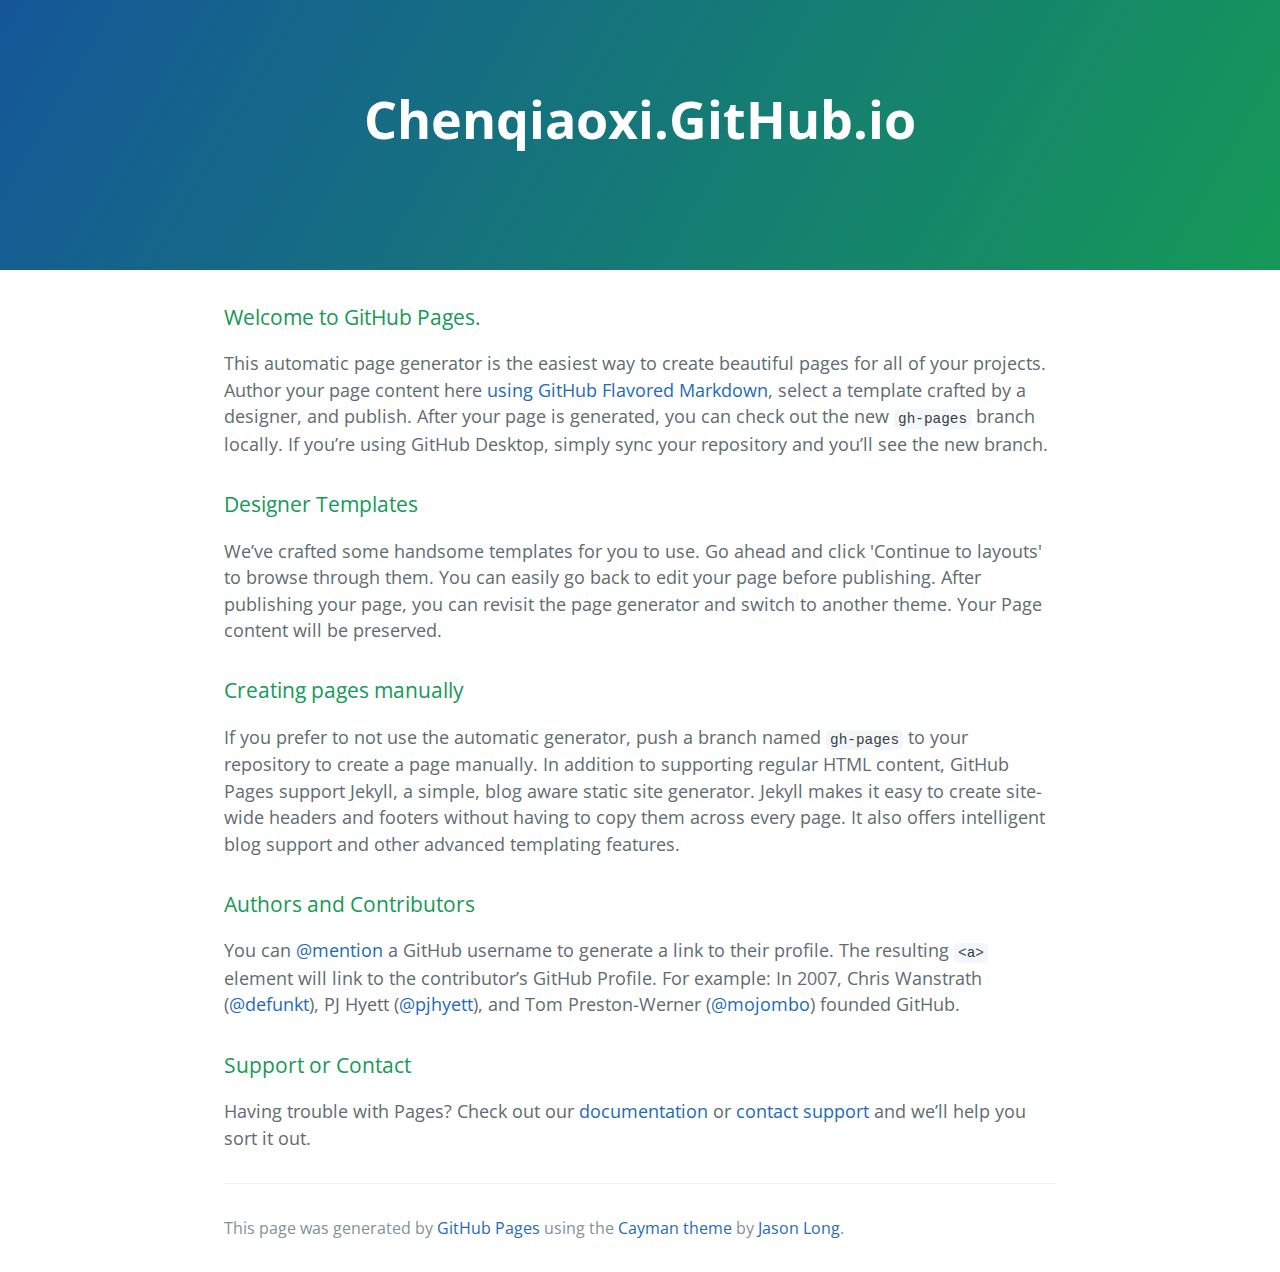
==== index.html @ 311dd56b "Replace master branch with page content via GitHub" ====
<!DOCTYPE html>
<html lang="en-us">
  <head>
    <meta charset="UTF-8">
    <title>Chenqiaoxi.GitHub.io by chenqiaoxi</title>
    <meta name="viewport" content="width=device-width, initial-scale=1">
    <link rel="stylesheet" type="text/css" href="stylesheets/normalize.css" media="screen">
    <link href='https://fonts.googleapis.com/css?family=Open+Sans:400,700' rel='stylesheet' type='text/css'>
    <link rel="stylesheet" type="text/css" href="stylesheets/stylesheet.css" media="screen">
    <link rel="stylesheet" type="text/css" href="stylesheets/github-light.css" media="screen">
  </head>
  <body>
    <section class="page-header">
      <h1 class="project-name">Chenqiaoxi.GitHub.io</h1>
      <h2 class="project-tagline"></h2>
    </section>

    <section class="main-content">
      <h3>
<a id="welcome-to-github-pages" class="anchor" href="#welcome-to-github-pages" aria-hidden="true"><span class="octicon octicon-link"></span></a>Welcome to GitHub Pages.</h3>

<p>This automatic page generator is the easiest way to create beautiful pages for all of your projects. Author your page content here <a href="https://guides.github.com/features/mastering-markdown/">using GitHub Flavored Markdown</a>, select a template crafted by a designer, and publish. After your page is generated, you can check out the new <code>gh-pages</code> branch locally. If you’re using GitHub Desktop, simply sync your repository and you’ll see the new branch.</p>

<h3>
<a id="designer-templates" class="anchor" href="#designer-templates" aria-hidden="true"><span class="octicon octicon-link"></span></a>Designer Templates</h3>

<p>We’ve crafted some handsome templates for you to use. Go ahead and click 'Continue to layouts' to browse through them. You can easily go back to edit your page before publishing. After publishing your page, you can revisit the page generator and switch to another theme. Your Page content will be preserved.</p>

<h3>
<a id="creating-pages-manually" class="anchor" href="#creating-pages-manually" aria-hidden="true"><span class="octicon octicon-link"></span></a>Creating pages manually</h3>

<p>If you prefer to not use the automatic generator, push a branch named <code>gh-pages</code> to your repository to create a page manually. In addition to supporting regular HTML content, GitHub Pages support Jekyll, a simple, blog aware static site generator. Jekyll makes it easy to create site-wide headers and footers without having to copy them across every page. It also offers intelligent blog support and other advanced templating features.</p>

<h3>
<a id="authors-and-contributors" class="anchor" href="#authors-and-contributors" aria-hidden="true"><span class="octicon octicon-link"></span></a>Authors and Contributors</h3>

<p>You can <a href="https://github.com/blog/821" class="user-mention">@mention</a> a GitHub username to generate a link to their profile. The resulting <code>&lt;a&gt;</code> element will link to the contributor’s GitHub Profile. For example: In 2007, Chris Wanstrath (<a href="https://github.com/defunkt" class="user-mention">@defunkt</a>), PJ Hyett (<a href="https://github.com/pjhyett" class="user-mention">@pjhyett</a>), and Tom Preston-Werner (<a href="https://github.com/mojombo" class="user-mention">@mojombo</a>) founded GitHub.</p>

<h3>
<a id="support-or-contact" class="anchor" href="#support-or-contact" aria-hidden="true"><span class="octicon octicon-link"></span></a>Support or Contact</h3>

<p>Having trouble with Pages? Check out our <a href="https://help.github.com/pages">documentation</a> or <a href="https://github.com/contact">contact support</a> and we’ll help you sort it out.</p>

      <footer class="site-footer">

        <span class="site-footer-credits">This page was generated by <a href="https://pages.github.com">GitHub Pages</a> using the <a href="https://github.com/jasonlong/cayman-theme">Cayman theme</a> by <a href="https://twitter.com/jasonlong">Jason Long</a>.</span>
      </footer>

    </section>

  
  </body>
</html>
---- stylesheets/stylesheet.css ----
* {
  box-sizing: border-box; }

body {
  padding: 0;
  margin: 0;
  font-family: "Open Sans", "Helvetica Neue", Helvetica, Arial, sans-serif;
  font-size: 16px;
  line-height: 1.5;
  color: #606c71; }

a {
  color: #1e6bb8;
  text-decoration: none; }
  a:hover {
    text-decoration: underline; }

.btn {
  display: inline-block;
  margin-bottom: 1rem;
  color: rgba(255, 255, 255, 0.7);
  background-color: rgba(255, 255, 255, 0.08);
  border-color: rgba(255, 255, 255, 0.2);
  border-style: solid;
  border-width: 1px;
  border-radius: 0.3rem;
  transition: color 0.2s, background-color 0.2s, border-color 0.2s; }
  .btn + .btn {
    margin-left: 1rem; }

.btn:hover {
  color: rgba(255, 255, 255, 0.8);
  text-decoration: none;
  background-color: rgba(255, 255, 255, 0.2);
  border-color: rgba(255, 255, 255, 0.3); }

@media screen and (min-width: 64em) {
  .btn {
    padding: 0.75rem 1rem; } }

@media screen and (min-width: 42em) and (max-width: 64em) {
  .btn {
    padding: 0.6rem 0.9rem;
    font-size: 0.9rem; } }

@media screen and (max-width: 42em) {
  .btn {
    display: block;
    width: 100%;
    padding: 0.75rem;
    font-size: 0.9rem; }
    .btn + .btn {
      margin-top: 1rem;
      margin-left: 0; } }

.page-header {
  color: #fff;
  text-align: center;
  background-color: #159957;
  background-image: linear-gradient(120deg, #155799, #159957); }

@media screen and (min-width: 64em) {
  .page-header {
    padding: 5rem 6rem; } }

@media screen and (min-width: 42em) and (max-width: 64em) {
  .page-header {
    padding: 3rem 4rem; } }

@media screen and (max-width: 42em) {
  .page-header {
    padding: 2rem 1rem; } }

.project-name {
  margin-top: 0;
  margin-bottom: 0.1rem; }

@media screen and (min-width: 64em) {
  .project-name {
    font-size: 3.25rem; } }

@media screen and (min-width: 42em) and (max-width: 64em) {
  .project-name {
    font-size: 2.25rem; } }

@media screen and (max-width: 42em) {
  .project-name {
    font-size: 1.75rem; } }

.project-tagline {
  margin-bottom: 2rem;
  font-weight: normal;
  opacity: 0.7; }

@media screen and (min-width: 64em) {
  .project-tagline {
    font-size: 1.25rem; } }

@media screen and (min-width: 42em) and (max-width: 64em) {
  .project-tagline {
    font-size: 1.15rem; } }

@media screen and (max-width: 42em) {
  .project-tagline {
    font-size: 1rem; } }

.main-content :first-child {
  margin-top: 0; }
.main-content img {
  max-width: 100%; }
.main-content h1, .main-content h2, .main-content h3, .main-content h4, .main-content h5, .main-content h6 {
  margin-top: 2rem;
  margin-bottom: 1rem;
  font-weight: normal;
  color: #159957; }
.main-content p {
  margin-bottom: 1em; }
.main-content code {
  padding: 2px 4px;
  font-family: Consolas, "Liberation Mono", Menlo, Courier, monospace;
  font-size: 0.9rem;
  color: #383e41;
  background-color: #f3f6fa;
  border-radius: 0.3rem; }
.main-content pre {
  padding: 0.8rem;
  margin-top: 0;
  margin-bottom: 1rem;
  font: 1rem Consolas, "Liberation Mono", Menlo, Courier, monospace;
  color: #567482;
  word-wrap: normal;
  background-color: #f3f6fa;
  border: solid 1px #dce6f0;
  border-radius: 0.3rem; }
  .main-content pre > code {
    padding: 0;
    margin: 0;
    font-size: 0.9rem;
    color: #567482;
    word-break: normal;
    white-space: pre;
    background: transparent;
    border: 0; }
.main-content .highlight {
  margin-bottom: 1rem; }
  .main-content .highlight pre {
    margin-bottom: 0;
    word-break: normal; }
.main-content .highlight pre, .main-content pre {
  padding: 0.8rem;
  overflow: auto;
  font-size: 0.9rem;
  line-height: 1.45;
  border-radius: 0.3rem; }
.main-content pre code, .main-content pre tt {
  display: inline;
  max-width: initial;
  padding: 0;
  margin: 0;
  overflow: initial;
  line-height: inherit;
  word-wrap: normal;
  background-color: transparent;
  border: 0; }
  .main-content pre code:before, .main-content pre code:after, .main-content pre tt:before, .main-content pre tt:after {
    content: normal; }
.main-content ul, .main-content ol {
  margin-top: 0; }
.main-content blockquote {
  padding: 0 1rem;
  margin-left: 0;
  color: #819198;
  border-left: 0.3rem solid #dce6f0; }
  .main-content blockquote > :first-child {
    margin-top: 0; }
  .main-content blockquote > :last-child {
    margin-bottom: 0; }
.main-content table {
  display: block;
  width: 100%;
  overflow: auto;
  word-break: normal;
  word-break: keep-all; }
  .main-content table th {
    font-weight: bold; }
  .main-content table th, .main-content table td {
    padding: 0.5rem 1rem;
    border: 1px solid #e9ebec; }
.main-content dl {
  padding: 0; }
  .main-content dl dt {
    padding: 0;
    margin-top: 1rem;
    font-size: 1rem;
    font-weight: bold; }
  .main-content dl dd {
    padding: 0;
    margin-bottom: 1rem; }
.main-content hr {
  height: 2px;
  padding: 0;
  margin: 1rem 0;
  background-color: #eff0f1;
  border: 0; }

@media screen and (min-width: 64em) {
  .main-content {
    max-width: 64rem;
    padding: 2rem 6rem;
    margin: 0 auto;
    font-size: 1.1rem; } }

@media screen and (min-width: 42em) and (max-width: 64em) {
  .main-content {
    padding: 2rem 4rem;
    font-size: 1.1rem; } }

@media screen and (max-width: 42em) {
  .main-content {
    padding: 2rem 1rem;
    font-size: 1rem; } }

.site-footer {
  padding-top: 2rem;
  margin-top: 2rem;
  border-top: solid 1px #eff0f1; }

.site-footer-owner {
  display: block;
  font-weight: bold; }

.site-footer-credits {
  color: #819198; }

@media screen and (min-width: 64em) {
  .site-footer {
    font-size: 1rem; } }

@media screen and (min-width: 42em) and (max-width: 64em) {
  .site-footer {
    font-size: 1rem; } }

@media screen and (max-width: 42em) {
  .site-footer {
    font-size: 0.9rem; } }
---- stylesheets/github-light.css ----
/*
   Copyright 2014 GitHub Inc.

   Licensed under the Apache License, Version 2.0 (the "License");
   you may not use this file except in compliance with the License.
   You may obtain a copy of the License at

       http://www.apache.org/licenses/LICENSE-2.0

   Unless required by applicable law or agreed to in writing, software
   distributed under the License is distributed on an "AS IS" BASIS,
   WITHOUT WARRANTIES OR CONDITIONS OF ANY KIND, either express or implied.
   See the License for the specific language governing permissions and
   limitations under the License.

*/

.pl-c /* comment */ {
  color: #969896;
}

.pl-c1      /* constant, markup.raw, meta.diff.header, meta.module-reference, meta.property-name, support, support.constant, support.variable, variable.other.constant */,
.pl-s .pl-v /* string variable */ {
  color: #0086b3;
}

.pl-e  /* entity */,
.pl-en /* entity.name */ {
  color: #795da3;
}

.pl-s .pl-s1 /* string source */,
.pl-smi      /* storage.modifier.import, storage.modifier.package, storage.type.java, variable.other, variable.parameter.function */ {
  color: #333;
}

.pl-ent /* entity.name.tag */ {
  color: #63a35c;
}

.pl-k /* keyword, storage, storage.type */ {
  color: #a71d5d;
}

.pl-pds              /* punctuation.definition.string, string.regexp.character-class */,
.pl-s                /* string */,
.pl-s .pl-pse .pl-s1 /* string punctuation.section.embedded source */,
.pl-sr               /* string.regexp */,
.pl-sr .pl-cce       /* string.regexp constant.character.escape */,
.pl-sr .pl-sra       /* string.regexp string.regexp.arbitrary-repitition */,
.pl-sr .pl-sre       /* string.regexp source.ruby.embedded */ {
  color: #183691;
}

.pl-v /* variable */ {
  color: #ed6a43;
}

.pl-id /* invalid.deprecated */ {
  color: #b52a1d;
}

.pl-ii /* invalid.illegal */ {
  background-color: #b52a1d;
  color: #f8f8f8;
}

.pl-sr .pl-cce /* string.regexp constant.character.escape */ {
  color: #63a35c;
  font-weight: bold;
}

.pl-ml /* markup.list */ {
  color: #693a17;
}

.pl-mh        /* markup.heading */,
.pl-mh .pl-en /* markup.heading entity.name */,
.pl-ms        /* meta.separator */ {
  color: #1d3e81;
  font-weight: bold;
}

.pl-mq /* markup.quote */ {
  color: #008080;
}

.pl-mi /* markup.italic */ {
  color: #333;
  font-style: italic;
}

.pl-mb /* markup.bold */ {
  color: #333;
  font-weight: bold;
}

.pl-md /* markup.deleted, meta.diff.header.from-file */ {
  background-color: #ffecec;
  color: #bd2c00;
}

.pl-mi1 /* markup.inserted, meta.diff.header.to-file */ {
  background-color: #eaffea;
  color: #55a532;
}

.pl-mdr /* meta.diff.range */ {
  color: #795da3;
  font-weight: bold;
}

.pl-mo /* meta.output */ {
  color: #1d3e81;
}
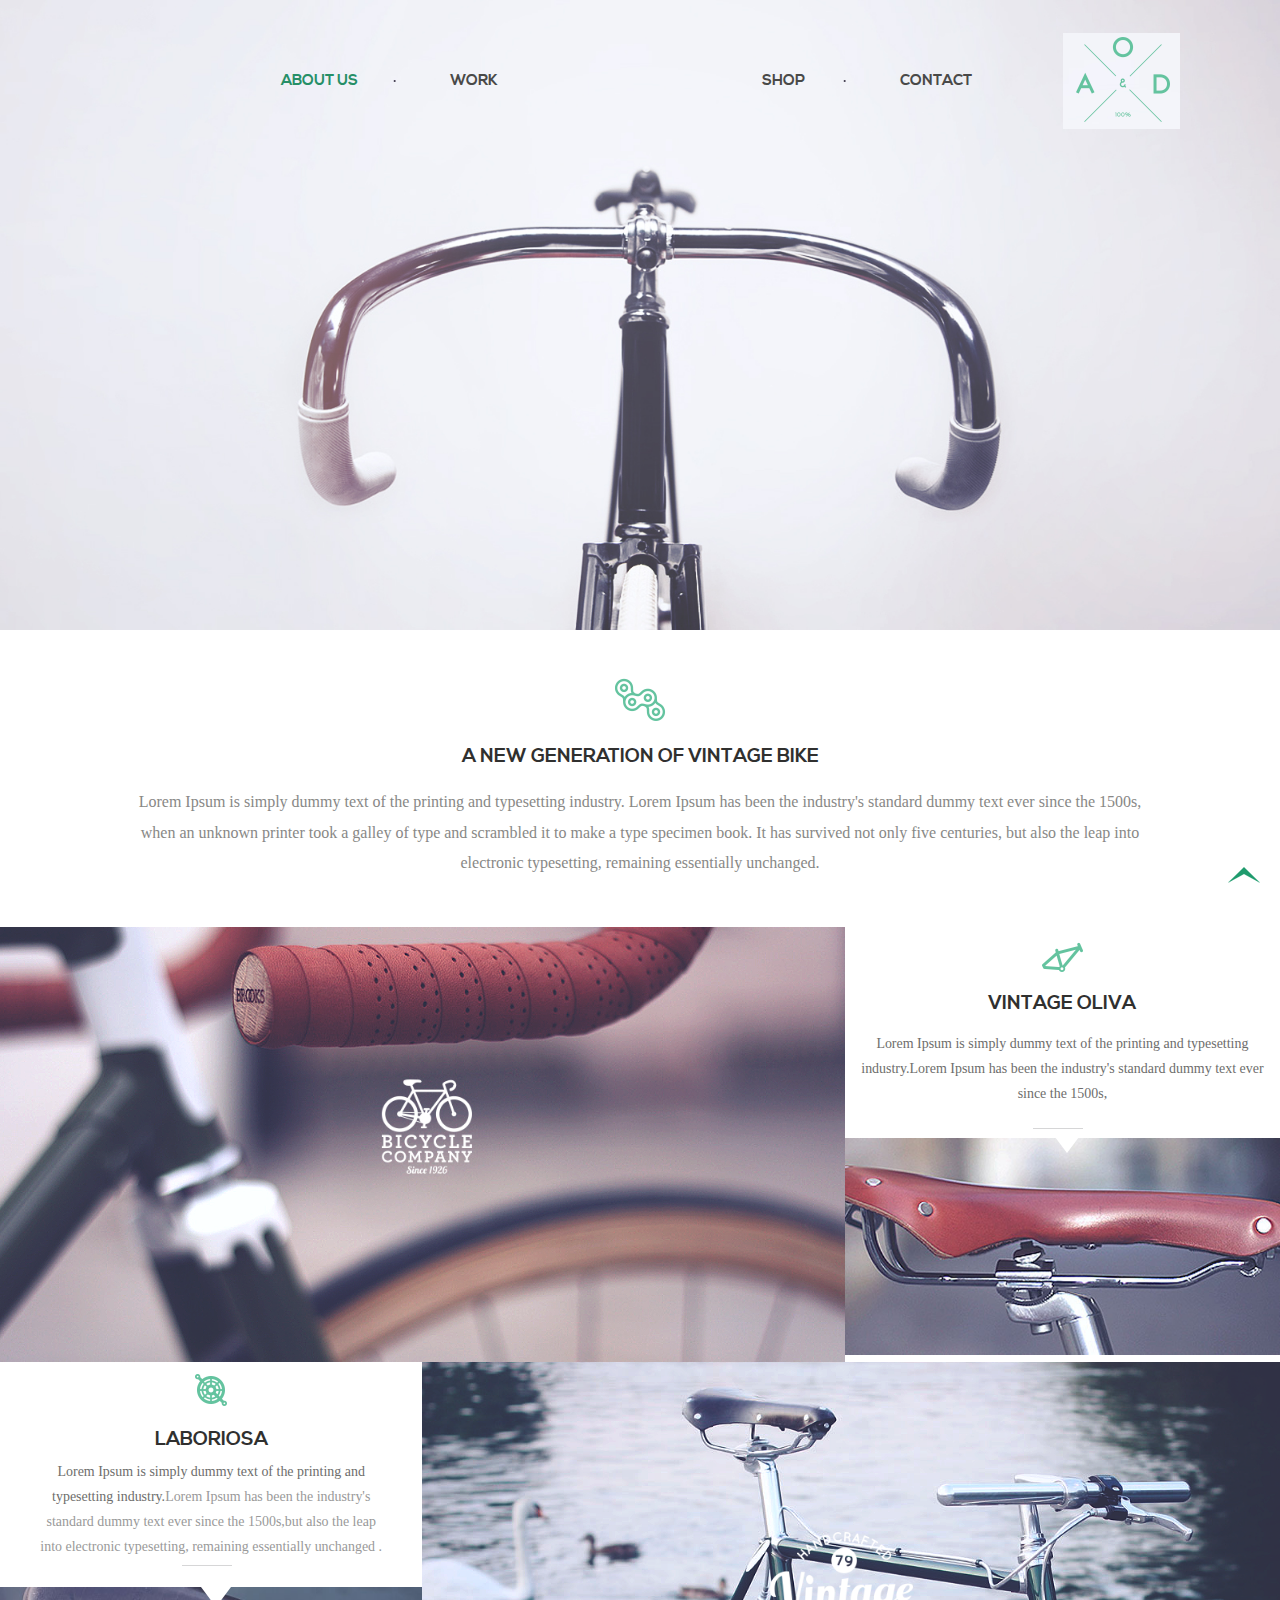
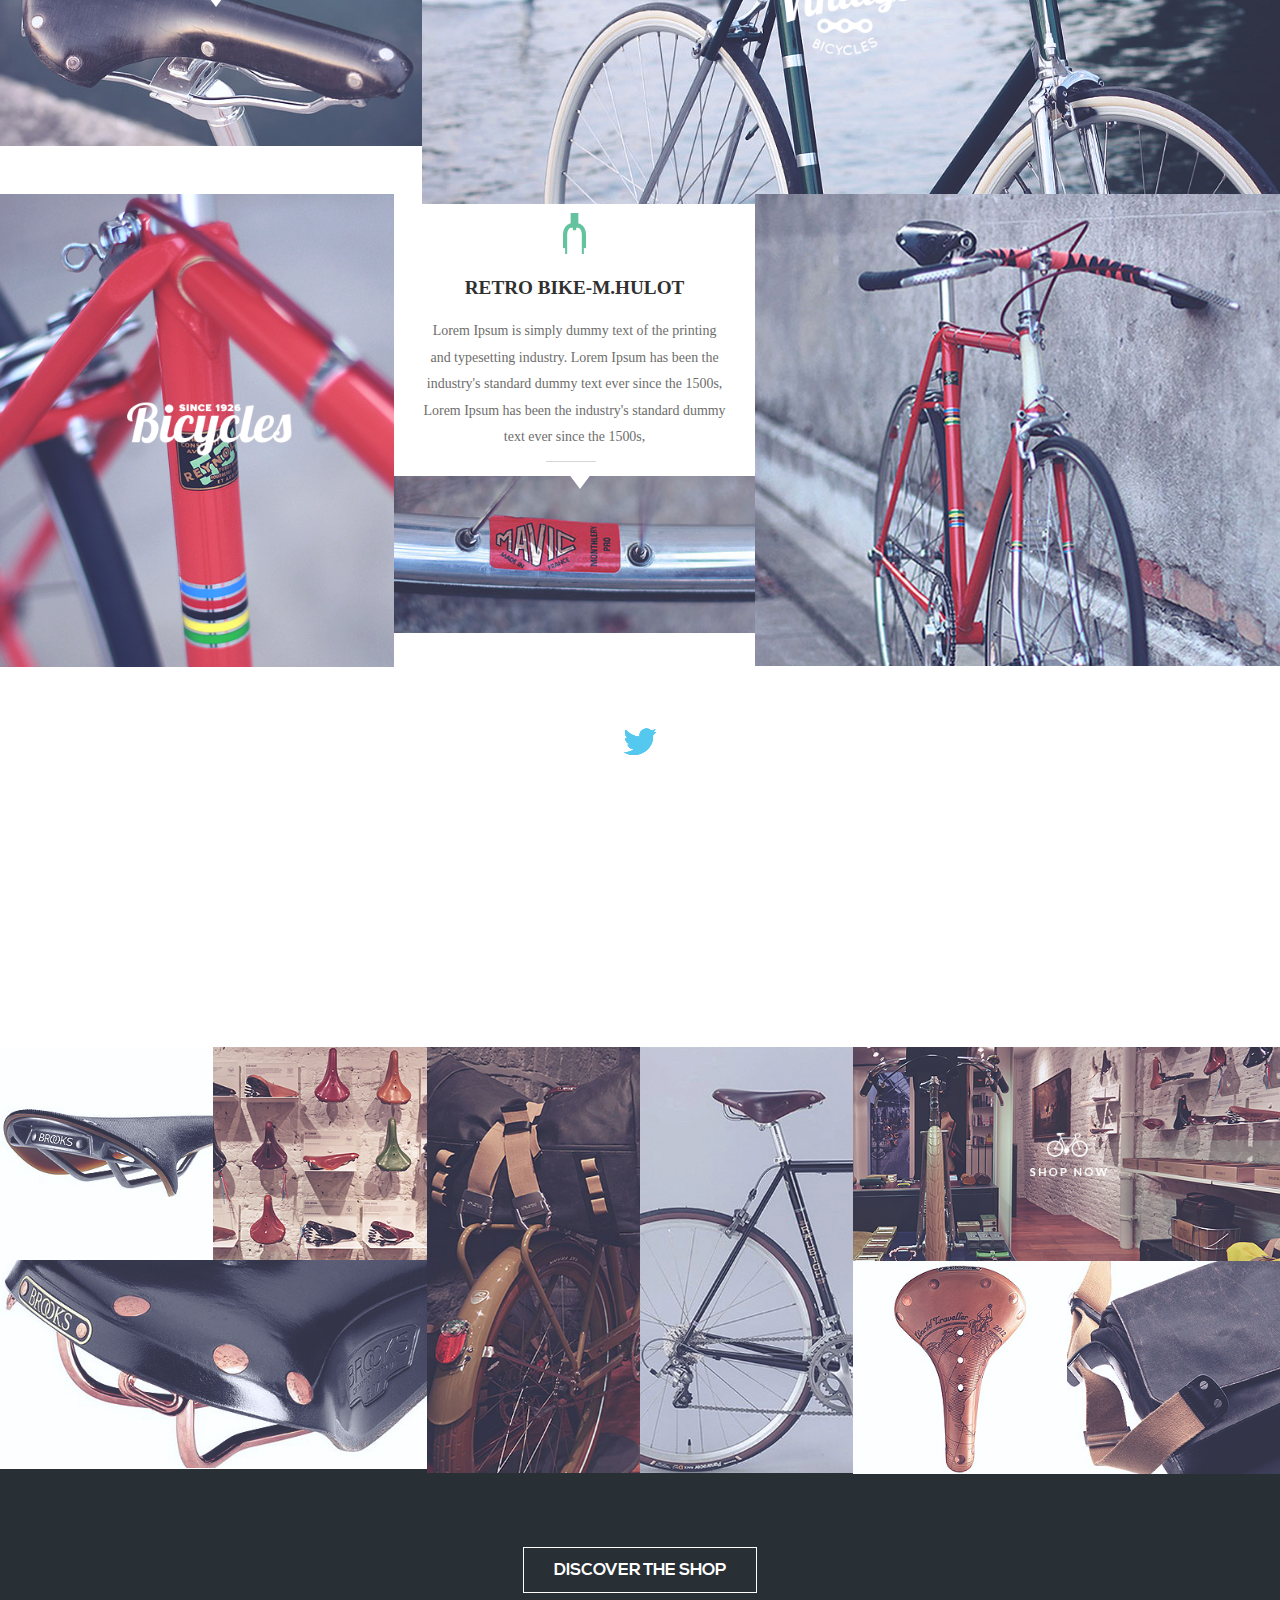
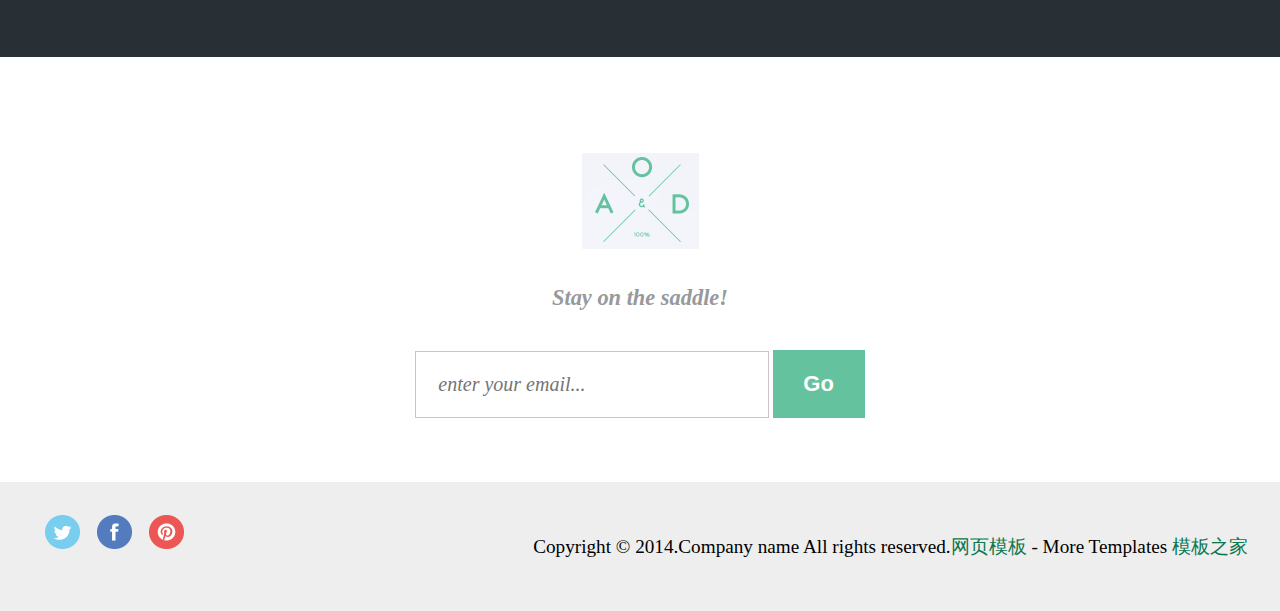
==== commit a021b99b: "test" ====
--- a/index.html
+++ b/index.html
@@ -1,53 +1,325 @@
-<!DOCTYPE html>
-<html lang="en-us">
-  <head>
-    <meta charset="UTF-8">
-    <title>Chenqiaoxi.GitHub.io by chenqiaoxi</title>
-    <meta name="viewport" content="width=device-width, initial-scale=1">
-    <link rel="stylesheet" type="text/css" href="stylesheets/normalize.css" media="screen">
-    <link href='https://fonts.googleapis.com/css?family=Open+Sans:400,700' rel='stylesheet' type='text/css'>
-    <link rel="stylesheet" type="text/css" href="stylesheets/stylesheet.css" media="screen">
-    <link rel="stylesheet" type="text/css" href="stylesheets/github-light.css" media="screen">
-  </head>
-  <body>
-    <section class="page-header">
-      <h1 class="project-name">Chenqiaoxi.GitHub.io</h1>
-      <h2 class="project-tagline"></h2>
-    </section>
-
-    <section class="main-content">
-      <h3>
-<a id="welcome-to-github-pages" class="anchor" href="#welcome-to-github-pages" aria-hidden="true"><span class="octicon octicon-link"></span></a>Welcome to GitHub Pages.</h3>
-
-<p>This automatic page generator is the easiest way to create beautiful pages for all of your projects. Author your page content here <a href="https://guides.github.com/features/mastering-markdown/">using GitHub Flavored Markdown</a>, select a template crafted by a designer, and publish. After your page is generated, you can check out the new <code>gh-pages</code> branch locally. If you’re using GitHub Desktop, simply sync your repository and you’ll see the new branch.</p>
-
-<h3>
-<a id="designer-templates" class="anchor" href="#designer-templates" aria-hidden="true"><span class="octicon octicon-link"></span></a>Designer Templates</h3>
-
-<p>We’ve crafted some handsome templates for you to use. Go ahead and click 'Continue to layouts' to browse through them. You can easily go back to edit your page before publishing. After publishing your page, you can revisit the page generator and switch to another theme. Your Page content will be preserved.</p>
-
-<h3>
-<a id="creating-pages-manually" class="anchor" href="#creating-pages-manually" aria-hidden="true"><span class="octicon octicon-link"></span></a>Creating pages manually</h3>
-
-<p>If you prefer to not use the automatic generator, push a branch named <code>gh-pages</code> to your repository to create a page manually. In addition to supporting regular HTML content, GitHub Pages support Jekyll, a simple, blog aware static site generator. Jekyll makes it easy to create site-wide headers and footers without having to copy them across every page. It also offers intelligent blog support and other advanced templating features.</p>
-
-<h3>
-<a id="authors-and-contributors" class="anchor" href="#authors-and-contributors" aria-hidden="true"><span class="octicon octicon-link"></span></a>Authors and Contributors</h3>
-
-<p>You can <a href="https://github.com/blog/821" class="user-mention">@mention</a> a GitHub username to generate a link to their profile. The resulting <code>&lt;a&gt;</code> element will link to the contributor’s GitHub Profile. For example: In 2007, Chris Wanstrath (<a href="https://github.com/defunkt" class="user-mention">@defunkt</a>), PJ Hyett (<a href="https://github.com/pjhyett" class="user-mention">@pjhyett</a>), and Tom Preston-Werner (<a href="https://github.com/mojombo" class="user-mention">@mojombo</a>) founded GitHub.</p>
-
-<h3>
-<a id="support-or-contact" class="anchor" href="#support-or-contact" aria-hidden="true"><span class="octicon octicon-link"></span></a>Support or Contact</h3>
-
-<p>Having trouble with Pages? Check out our <a href="https://help.github.com/pages">documentation</a> or <a href="https://github.com/contact">contact support</a> and we’ll help you sort it out.</p>
-
-      <footer class="site-footer">
-
-        <span class="site-footer-credits">This page was generated by <a href="https://pages.github.com">GitHub Pages</a> using the <a href="https://github.com/jasonlong/cayman-theme">Cayman theme</a> by <a href="https://twitter.com/jasonlong">Jason Long</a>.</span>
-      </footer>
-
-    </section>
-
-  
-  </body>
-</html>
+<!DOCTYPE HTML>
+<html>
+<head>
+<title>Home</title>
+<meta http-equiv="Content-Type" content="text/html; charset=utf-8" />
+<meta name="viewport" content="width=device-width, initial-scale=1, maximum-scale=1">
+
+<link href="css/style.css" rel="stylesheet" type="text/css" media="all" />
+<!-- start slider -->
+<link rel="stylesheet" type="text/css" href="css/slider.css" />
+<script src="js/jquery.min.js"></script>
+<script type="text/javascript" src="js/modernizr.custom.28468.js"></script>
+<script type="text/javascript" src="js/jquery.cslider.js"></script>
+	<!----smoth-scrolling---->
+	<script type="text/javascript">
+				$(function() {
+				  $('a[href*=#]:not([href=#])').click(function() {
+				    if (location.pathname.replace(/^\//,'') == this.pathname.replace(/^\//,'') && location.hostname == this.hostname) {
+			
+				      var target = $(this.hash);
+				      target = target.length ? target : $('[name=' + this.hash.slice(1) +']');
+				      if (target.length) {
+				        $('html,body').animate({
+				          scrollTop: target.offset().top
+				        }, 1000);
+				        return false;
+				      }
+				    }
+				  });
+				});
+	</script>
+	<!----smoth-scrolling---->
+	<script type="text/javascript">
+			$(function() 
+
+				$('#da-slider').cslider({
+					autoplay : true,
+					bgincrement : 450
+				});
+
+			});
+		</script>
+		<script type="text/javascript">
+			$(function() {
+
+				$('#da-slider1').cslider({
+					autoplay : true,
+					bgincrement : 450
+				});
+
+			});
+		</script>
+			<!-----script------------->
+		<script type="text/javascript"  src="js/menu.js"></script>
+		<!-----script------------->
+	
+</head>
+<body>
+
+<div id="top" class="main_bg" >
+	<div class="wrap">
+			<!-----start-header----->
+		<div class="header">	
+		      <header id="topnav">
+			         <nav>
+        		 <ul>
+					<li class="active"><a href="#about-us" class="scroll">about us<img src="images/dot.png" alt=""></a> </li>
+								<li><a href="#work" class="scroll">work</a></li>
+								<li><a href="#shop" class="scroll">shop <img src="images/dot.png" alt=""></a></li>
+								<li><a href="#contact" class="scroll">Contact</a></li>								
+								<div class="clear"> </div>
+				</ul>
+        </nav>
+         <h1><a href="index.html"><img src="images/logo.png" alt=""/> </a></h1>
+         <a href="#" id="navbtn">Nav Menu</a>
+			        <div class="clear"> </div>
+		        </header>
+		    </div>
+		</div>
+	</div>
+
+		<div class="about-us" id="about-us">
+			<div class="wrap">
+				<div class="about">
+					<div class="span">
+						<img src="images/about-icon.png" alt="">
+					</div>
+						<h1>A new generation of vintage bike</h1>
+						<p>Lorem Ipsum is simply dummy text of the printing and typesetting industry. Lorem Ipsum has been the industry's standard dummy text ever since the 1500s, when an unknown printer took a galley of type and scrambled it to make a type specimen book. It has survived not only five centuries, but also the leap into electronic typesetting, remaining essentially unchanged.</p>
+
+				</div>
+			</div>
+		</div>
+		<div class="work" id="work">
+
+				<div class="work">
+					<div class="bike-left">
+						<img src="images/w-bycle.png" alt="">
+					</div>
+					<div class="bike-right">
+						<div class="lable">
+							<img src="images/w-icon.png" alt="">
+							<h2>Vintage oliva</h2>
+							<p>Lorem Ipsum is simply dummy text of the printing and typesetting industry.<i>Lorem Ipsum has been the industry's standard dummy text ever since the 1500s, <span>Lorem Ipsum has been the industry's standard dummy text ever since the 1500s.</span></i></p>
+						</div>
+						<div class="line">
+							<img src="images/line.png" alt="">
+						</div>
+						<div class="lable2">
+						<img src="images/pic2.jpg" alt="">
+						</div>
+					</div>
+					<div class="clear"> </div>
+				</div>
+				<div class="clear"> </div>
+				<div class="work2">
+					<div class="work-left">
+						<div class="lable3">
+							<img src="images/w-icon2.png" alt="">
+							<h3>Laboriosa</h3>
+							<p>Lorem Ipsum is simply dummy text of the printing and typesetting industry.<span>Lorem Ipsum has been the industry's standard dummy text ever since the 1500s,but also the leap into electronic typesetting, remaining essentially unchanged .</span> </p>
+						</div>
+						<div class="line">
+							<img src="images/line.png" alt="">
+						</div>
+							<div class="lable5">
+								<img src="images/pic3.jpg" alt="">
+							</div>
+					</div>
+					<div class="work-right">
+						<img src="images/w-bycle2.png" alt="">
+					</div>
+					<div class="clear"> </div>
+			</div>
+			<div class="work3">
+				<div class="w3-left">
+						<img src="images/w-sidebycle.png" alt="">
+				</div>
+				<div class="work-middle">
+						<div class="lable4">
+							<img src="images/w-icon3.png" alt="">
+							<h3>Retro bike-m.hulot</h3>
+							<p>Lorem Ipsum is simply dummy text of the printing and typesetting industry. <i>Lorem Ipsum has been the industry's standard dummy text ever since the 1500s, Lorem Ipsum has been the industry's standard dummy text ever since the 1500s,<span>but also the leap into electronic typesetting, remaining essentially unchanged .</span></i> </p>
+						</div>
+						<div class="line">
+							<img src="images/line.png" alt="">
+						</div>
+						<div class="lable6">
+								<img src="images/pic4.jpg" alt="">
+							</div>
+					</div>
+						<div class="w3-right">
+						<img src="images/w-sidebike2.jpg" alt="">
+						</div>
+				<div class="clear"> </div>
+			</div>
+	</div>
+	<div class="clear"> </div>
+    <div class="copyrights">Collect from <a href="http://www.cssmoban.com/"  title="网站模板">网站模板</a></div>
+	<div class="text-slider">
+			<div id="da-slider" class="da-slider"><!-- start slider -->
+						<div class="da-slide">
+							<img src="images/twt-icon.png" alt="">
+
+							<h2>AOD New York @aod <span>/35min </span></h2>
+							<p>Lorem Ipsum is simply dummy text of the printing and typesetting industry. Lorem Ipsum has been the industry's standard dummy text ever since the 1500s, when an unknown printer took a galley of type and scrambled it to make a type specimen book.</p>
+						</div>
+						<div class="da-slide">
+							<img src="images/twt-icon.png" alt="">
+
+							<h2>AOD New York @aod <span>/35min </span></h2>
+							<p>Lorem Ipsum is simply dummy text of the printing and typesetting industry. Lorem Ipsum has been the industry's standard dummy text ever since the 1500s, when an unknown printer took a galley of type and scrambled it to make a type specimen book.</p>
+						</div>
+						<div class="da-slide">
+							<img src="images/twt-icon.png" alt="">
+
+							<h2>AOD New York @ aod <span>/35min </span></h2>
+							<p>Lorem Ipsum is simply dummy text of the printing and typesetting industry. Lorem Ipsum has been the industry's standard dummy text ever since the 1500s, when an unknown printer took a galley of type and scrambled it to make a type specimen book.</p>
+						</div>
+						<div class="da-slide">
+							<img src="images/twt-icon.png" alt="">
+
+							<h2>AOD New York @aod <span>/35min </span></h2>
+							<p>Lorem Ipsum is simply dummy text of the printing and typesetting industry. Lorem Ipsum has been the industry's standard dummy text ever since the 1500s, when an unknown printer took a galley of type and scrambled it to make a type specimen book.</p>
+						</div>
+			</div><!-- end slider -->
+		</div>
+		<!------------start-shop------->
+  
+			<div class="shop" id="shop">
+						<div class="port-folio">
+							<div class="bottom-grids">
+								<div class="col-1">
+										<div class="grid-1">
+											<div class="view second-effect">
+												<img src="images/shop1.jpg" />
+										        <div class="mask">
+													<a href="#" class="info">Read More</a>
+												</div>
+											</div>
+										</div>
+										<div class="grid-2 ">
+											<div class="view second-effect">
+												<img src="images/shop2.jpg" />
+										        <div class="mask">
+													<a href="#" class="info">Read More</a>
+												</div>
+											</div>
+										</div>
+											<div class="clear"> </div>
+										<div class="grid-3">
+											<div class="view second-effect">
+												<img src="images/shop3.jpg" />
+										        <div class="mask">
+													<a href="#" class="info">Read More</a>
+												</div>
+											</div>
+										</div>
+										<div class="clear"> </div>
+									</div>
+								<div class="col-2">	
+									<div class="img-1  ">
+										<div class="view second-effect">
+												<img src="images/shop4.jpg" />
+										        <div class="mask">
+													<a href="#" class="info">Read More</a>
+												</div>
+											</div>
+
+									</div>
+									<div class="img-1 ">
+										<div class="view second-effect">
+												<img src="images/shop5.jpg" />
+										        <div class="mask">
+													<a href="#" class="info">Read More</a>
+												</div>
+											</div>
+									</div>
+										<div class="clear"> </div>
+								</div>
+								<div class="col-3">
+									<div class="lable-1 ">
+											<div class="view second-effect">
+												<img src="images/shop6.jpg" />
+										        <div class="mask">
+													<a href="#" class="info">Read More</a>
+												</div>
+											</div>
+
+										</div>
+										<div class="lable-2 ">
+											<div class="view second-effect">
+												<img src="images/shop7.jpg" />
+										        <div class="mask">
+													<a href="#" class="info">Read More</a>
+												</div>
+											</div>
+
+										</div>
+									<div class="lable-3 ">
+										<div class="view second-effect">
+												<img src="images/shop8.jpg" />
+										        <div class="mask">
+													<a href="#" class="info">Read More</a>
+												</div>
+											</div>
+										</div>
+										<div class="clear"> </div>
+								
+								</div>
+						</div>
+						<div class="clear"> </div>
+					</div>
+					<div class="para">
+						
+						<div class="button">
+							<a class= href="#">Discover the shop</a>
+			
+						</div>
+					</div>
+				</div>
+		<!------------end//shop------->
+				<!------------/contact/------->		
+		<div class="contact" id="contact">
+			<div class="consult">
+				<div class="logo-2">
+					<a href="#"><img src="images/logo.png" alt=""></a>
+				</div>
+				<h5> Stay on the saddle!</h5>
+				<div class="form">
+					<form id="contact-form" action="#" method="post">
+						<input placeholder="enter your email... " type="email" tabindex="2" required>
+						<input type="submit" name="submit" id="contact-submit" value="Go">
+					</form>
+
+				</div>
+			</div>
+			
+		</div>
+	<!---//end-contact---->
+			<!---start-footer---->
+			<div class="footer">
+					<div class="wrap">
+					 <div class="footer-con">
+							<div class="footer-left">
+								<ul>
+									<a href="#"><span class="simptip-position-bottom simptip-movable" data-tooltip="Twitter"> <img src="images/twt-bird.png"></span></a>
+							       <a href="#"> <span class="simptip-position-bottom simptip-movable" data-tooltip="Facebook"> <img src="images/fb.png"></span></a>
+							       <a href="#">  <span class="simptip-position-bottom simptip-movable" data-tooltip="Printrest"> <img src="images/pro.png"></span></a>
+								<div class="clear"> </div>
+						  		</ul>							
+						  	</div>	
+							<div class="footer-right">
+								<p>Copyright &copy; 2014.Company name All rights reserved.<a target="_blank" href="http://www.cssmoban.com/">&#x7F51;&#x9875;&#x6A21;&#x677F;</a> -  More Templates <a href="http://www.cssmoban.com/" target="_blank" title="模板之家">模板之家</a></p> 
+							 </div>
+		 				   <div class="clear"> </div>	
+					   </div>
+					  </div>	
+				 </div>			
+				<!---//end-footer---->
+					<!---smoth-scrlling---->
+		<a href="#top" id="toTop" style="display: block;"><span id="toTopHover" style="opacity: 1;"></span></a>
+
+</body>
+</html>--- a/css/style.css
+++ b/css/style.css
@@ -0,0 +1,1354 @@
+/*--
+Author: W3layouts
+Author URL: http://w3layouts.com
+License: Creative Commons Attribution 3.0 Unported
+License URL: http://creativecommons.org/licenses/by/3.0/
+--*/
+/* reset */
+html,body,div,span,applet,object,iframe,h1,h2,h3,h4,h5,h6,p,blockquote,pre,a,abbr,acronym,address,big,cite,code,del,dfn,em,img,ins,kbd,q,s,samp,small,strike,strong,sub,sup,tt,var,b,u,i,dl,dt,dd,ol,nav ul,nav li,fieldset,form,label,legend,table,caption,tbody,tfoot,thead,tr,th,td,article,aside,canvas,details,embed,figure,figcaption,footer,header,hgroup,top-nav,nav,output,ruby,section,summary,time,mark,audio,video{margin:0;padding:0;border:0;font-size:100%;font:inherit;vertical-align:baseline;}
+article, aside, details, figcaption, figure,footer, header, hgroup, top-nav, nav, section {display: block;}
+ol,ul{list-style:none;margin:0px;padding:0px;}
+blockquote,q{quotes:none;}
+blockquote:before,blockquote:after,q:before,q:after{content:'';content:none;}
+table{border-collapse:collapse;border-spacing:0;}
+/* start editing from here */
+a{text-decoration:none;}
+.txt-rt{text-align:right;}/* text align right */
+.txt-lt{text-align:left;}/* text align left */
+.txt-center{text-align:center;}/* text align center */
+.float-rt{float:right;}/* float right */
+.float-lt{float:left;}/* float left */
+.clear{clear:both;}/* clear float */
+.pos-relative{position:relative;}/* Position Relative */
+.pos-absolute{position:absolute;}/* Position Absolute */
+.vertical-base{	vertical-align:baseline;}/* vertical align baseline */
+.vertical-top{	vertical-align:top;}/* vertical align top */
+nav.vertical ul li{	display:block;}/* vertical top-nav */
+nav.horizontal ul li{	display: inline-block;}/* horizontal top-nav */
+img{max-width:100%;}
+/*end reset*/
+ @font-face {
+    font-family:'nexa_boldregular';
+    src: url('../fonts/Nexa_Free_Bold-webfont.ttf') format('truetype');
+    font-weight: normal;
+    font-style: normal;
+}
+body{
+ 	 background: #fff;
+}
+.wrap{
+	margin:0 auto;
+	width:80%;
+}
+/*---start-top-header----*/
+.main_bg{
+	background: url(../images/bg.jpg) ;
+	background-position: center;
+	min-height: 800px;
+	background-size: 100% 100%;
+}
+.header{
+	text-align:center;
+	padding-top: 1em;
+}
+/*****/
+
+#topnav h1 {
+	text-align: center;
+	margin-top: -6em;
+}
+/* navigation bar */
+#topnav {
+  display: block;
+  width: 100%;
+  position: relative;
+}
+
+#topnav #navbtn {
+  display: none;
+  float: right;
+  top: 0;
+  width: 20px;
+  padding: 2.5em 0em;
+  background: url('../images/menu-icon.png') center no-repeat;
+  text-indent: -99999px;
+  overflow: hidden;
+}
+#topnav nav {
+	text-align: center;
+	margin:0 auto;
+	padding:2em 0;
+	width:59%;
+}
+
+#topnav nav ul {
+  list-style: none;
+}
+#topnav nav ul  li {
+ 	float: left;
+}
+#topnav nav ul li  img {
+	vertical-align: middle;
+	margin-left: 35px;
+}
+#topnav  nav ul li a {
+	color:#494948;
+	font-size: 0.95em;
+	padding:1.5em 1.55em 0.5em 2em;
+	display: block;
+	font-weight:600;
+	text-transform:uppercase;
+	font-family: 'nexa_boldregular';
+} 
+#topnav ul li:nth-child(3)
+{
+	margin-left:27%;
+}
+#topnav nav ul li a:hover {
+  color:#268F67;
+}
+#topnav nav ul li.active>a {
+  color:#268F67;
+}
+/* footer block */
+#btmnav {
+  display: block;
+  padding: 5px 0;
+  border-top: 1px solid #cfcfcf;
+  font-size: 1.1em;
+  font-weight: normal;
+}
+
+#btmnav .credits { 
+  color: #999;
+  line-height: 1.45em;
+}
+#btmnav nav { padding: 9px 0; padding-bottom: 15px; }
+#btmnav nav ul li { display: inline; }
+#btmnav nav ul li a { font-weight: bold; }
+
+.copyrights{text-indent:-9999px;height:0;line-height:0;font-size:0;overflow:hidden;}
+
+/* responsive styles */
+@media screen and (max-width: 800px) {
+  p { font-size: 1.1em; line-height: 1.55em; }
+	#topnav #navbtn {
+	padding:0.5em 0em;
+	}
+  #topnav nav { 
+    display: none; 
+    position: static;
+    width: 100%;
+    padding:0;
+    top: auto;
+    right: auto;
+  }
+  #topnav nav ul li { float: none; margin: 0;  background: #EDEDF1;}
+  #topnav nav ul li a {
+    display: block;
+    width: 100%;
+    line-height:1.9em;
+    border: 0;
+    border-radius:0px;
+    padding: 9px 9px;
+    color:#303030;
+    border-bottom: 1px solid rgba(90, 85, 73, 0.17);
+	box-sizing: border-box;
+	-moz-box-sizing: border-box;
+	-webkit-box-sizing: border-box;
+	-webkit-transition: all 0.3s ease-out;
+	-moz-transition: all 0.3s ease-out;
+	-ms-transition: all 0.3s ease-out;
+	-o-transition: all 0.3s ease-out;
+	transition: all 0.3s ease-out;
+	background: none;
+  }
+  #topnav nav ul li a.sel {
+    color: #6f8767;
+    background: #cbdcc5;
+  }
+  
+  #topnav #navbtn {
+    display: block;
+	padding: 0.5em 0;
+	margin: 4%;
+  }
+}
+/*---End-top-header----*/
+.about{
+	padding: 3em 0;
+}
+.span{
+	text-align: center;
+}
+.about h1{
+	color: #30302F;
+	font-size: 1.2em;
+	font-weight:700;
+	text-align: center;
+	text-transform: uppercase;
+	padding: 1em 0;
+	 font-family: 'nexa_boldregular';
+}
+.about p{
+	color: #888886;
+	font-size: 1em;
+	font-weight: 500;
+	text-align: center;
+	margin: 0 auto;
+	line-height: 1.9em;
+	font-family: 'Microsoft yahei', serif;
+	width: 83%;
+}
+/***********************/
+#work {
+	background: #fff;
+}
+.bike-right h2{
+	color: #30302F;
+	font-size: 1.2em;
+	font-weight:700;
+	text-align: center;
+	text-transform: uppercase;
+	padding: 0.8em 0;
+    font-family: 'nexa_boldregular';
+}
+.bike-left{
+	float:left;
+	width:66%;
+}
+.bike-left img{
+	display: block;
+	
+	width: 100%;
+	
+}
+.lable{
+	padding: 30px;
+	text-align: center;
+}
+div.lable2 {
+	position: relative;
+	margin-top: -18px;
+}
+div.lable2:after{
+	content: '';
+	position: absolute;
+	width: 0;
+	height: 0;
+	border: 20px solid #FFF;
+	border-bottom: 0 solid rgba(0, 0, 0, 0)!important;
+	border-right: 15px solid rgba(0, 0, 0, 0)!important;
+	border-left: 15px solid rgba(0, 0, 0, 0)!important;
+	left: 50%;
+	top:12px;
+	margin-left: -10px;
+}
+.lable2 img {
+	display: block;
+	padding-top:17px;
+}
+.bike-right{
+	float:right;
+	width:34%;
+	
+}
+.bike-right p,.work-left p{
+	color: #6D6D6B;
+	font-size: 0.8727em;
+	font-weight:500;
+	line-height: 1.8em;
+	font-family: 'Microsoft yahei', serif;
+	text-align:center;
+}
+.line{
+	text-align:center;
+}
+.lable3{
+	padding:40px;
+	text-align: center;
+}
+.lable5 {
+	position: relative;
+}
+.lable5:after{
+	content: '';
+	position: absolute;
+	width: 0;
+	height: 0;
+	border: 20px solid #FFF;
+	border-bottom: 0 solid rgba(0, 0, 0, 0)!important;
+	border-right: 15px solid rgba(0, 0, 0, 0)!important;
+	border-left: 15px solid rgba(0, 0, 0, 0)!important;
+	left: 50%;
+	top:51px;
+	margin-left: -10px;
+}
+.lable5 img{
+	padding-top:57px;
+	display:block;
+	width: 100%;
+}
+.work-right{
+	float:right;
+	width:67%;
+}
+.work-right img{
+	display: block;
+	width: 100%;
+}
+.work-left{
+	float:left;
+	width:33%;
+	
+}
+.work-left img {
+	margin-bottom:9px;
+}
+.work-left h3{
+	color: #30302F;
+	font-size: 1.2em;
+	font-weight:700;
+	text-align: center;
+	text-transform: uppercase;
+	padding:8px;
+	font-family: 'nexa_boldregular';
+}
+.work3{
+	float:left;
+	margin-top: -10px;
+}
+.w3-left{
+	float:left;
+	width:30.77777%
+}
+.w3-left img {
+	display: block;
+	width: 100%;
+}
+.lable4{
+	text-align: center;
+	padding: 27px;
+	
+}
+.lable6 {
+	position: relative;
+}
+.lable6:after{
+	content: '';
+	position: absolute;
+	width: 0;
+	height: 0;
+	border: 20px solid #FFF;
+	border-bottom: 0 solid rgba(0, 0, 0, 0)!important;
+	border-right: 15px solid rgba(0, 0, 0, 0)!important;
+	border-left: 15px solid rgba(0, 0, 0, 0)!important;
+	left: 50%;
+	top:-5px;
+	margin-left: -10px;
+}
+.lable6 img {
+	margin-top:53px;
+	display: block;
+	width: 100%;
+}
+div.work-middle {
+	float: left;
+	width: 28.222222%;
+}
+
+.w3-right{
+	float:right;
+	width:41%;
+}
+.w3-right img{
+	width:100%;
+	display: block;
+}
+.work-middle h3{
+	color: #30302F;
+	font-size: 1.2em;
+	font-weight:900;
+	text-align: center;
+	text-transform: uppercase;
+	padding: 1em 0;
+}
+.work-middle p{
+	color: #6D6D6B;
+	font-size: 0.8727em;
+	font-weight:500;
+	line-height: 1.9em;
+	font-family: 'Microsoft yahei', serif;
+	text-align:center;
+}
+/***********************/
+.port-folio{
+	padding: -1em 0;
+}
+.part-1{
+	width:50%;
+	float:left;
+}
+.col-1,.col-2,.col-3{
+	float:left;
+	width:33.333333%;
+	margin-bottom: -5px;
+}
+.grid-1{
+	float:left;
+	width: 50%;
+}
+.img-1{
+	float:left;
+	width:50%;
+}
+.img-1 img, .img-2 img{
+	width: 100%;
+}
+.grid-2{
+	float:right;
+	width: 50%;
+}
+.grid-1 img{
+	width: 100%;
+}
+.grid-2 img{
+	width: 100%;
+	
+}
+.grid-3 {
+	float: left;
+	width: 100%;
+}
+.grid-3 img {
+	width: 100%;
+}
+.part-2{
+	width:50%;
+	float:right;
+}
+
+.lable-1{
+	float:left;
+	width: 100%;
+}
+.lable-2{
+	float:left;
+	width: 50%;
+}
+.lable-2 img,.lable-3 img{
+	width: 100%;
+}
+.lable-3 {
+	float:right;
+	width: 50%;
+}
+.para{
+	padding:4em 0;
+		background:#282F35;
+}
+
+.button{
+	text-align:center;
+
+}
+.button a{
+	color: #fff;
+	padding: 0.63em 1.7em;
+	display: inline-block;
+	font-size: 1.2em;
+	transition: 0.5s all;
+	-webkit-transition: 0.5s all;
+	border: solid 1px #fff;
+	-moz-transition: 0.5s all;
+	-o-transition: 0.5s all;
+	text-transform: uppercase;
+	cursor: pointer;
+	font-family: 'nexa_boldregular';
+	margin-top: 0.8em;
+}
+.button :hover{
+	background: #fff;
+	color: #0F0F0F;
+}
+/************************/
+
+
+/* CSS3 STYLE GENERIC */
+.view {
+   float: left;
+   overflow: hidden;
+   position: relative;
+   text-align: center;
+   cursor: default;
+}
+.view .mask, .view .content {
+   width: 100%;
+   position: absolute;
+   overflow: hidden;
+   top: 0;
+   left: 0;
+   height: 100%;	
+}
+.view img {
+   display: block;
+   position: relative;
+}
+.view a.info {
+   background:url(../images/zoom.png) center no-repeat;
+   display: inline-block;
+   text-decoration: none;
+   padding:0;
+   text-indent:-9999px;
+   width:98px;
+   height:59px;
+}
+/* CSS3 EFFECTS */
+
+/* SECOND EFFECTS */
+
+.second-effect .mask {
+   opacity: 0;
+   overflow:visible;
+   border:0px solid rgba(109, 186, 156, 0.64);
+   -moz-box-sizing:border-box;
+   -webkit-box-sizing:border-box;
+   box-sizing:border-box;
+   -webkit-transition: all 0.4s ease-in-out;
+   -moz-transition: all 0.4s ease-in-out;
+   -o-transition: all 0.4s ease-in-out;
+   -ms-transition: all 0.4s ease-in-out;
+   transition: all 0.4s ease-in-out;
+}
+.second-effect a.info {
+	position: relative;
+	top: 45%;
+	left: -10px;
+	opacity: 0;
+   -moz-transform:scale(0,0);
+   -webkit-transform:scale(0,0);
+   -o-transform:scale(0,0);
+   -ms-transform:scale(0,0);
+   transform:scale(0,0);
+   -webkit-transition: -webkit-transform 0.2s 0.1s ease-in, opacity 0.1s ease-in-out;
+   -moz-transition: -moz-transform 0.2s 0.1s ease-in, opacity 0.1s ease-in-out;
+   -o-transition: -o-transform 0.2s 0.1s ease-in, opacity 0.1s ease-in-out;
+   -ms-transition: -ms-transform 0.2s 0.1s ease-in, opacity 0.1s ease-in-out;
+   transition: transform 0.2s 0.1s ease-in, opacity 0.1s ease-in-out;
+}
+.second-effect:hover .mask {
+   	 opacity: 1;
+     background:rgba(109, 186, 156, 0.64);
+}
+.second-effect:hover a.info {
+	opacity:1;
+	-moz-transform:scale(1,1);
+	-webkit-transform:scale(1,1);
+	-o-transform:scale(1,1);
+	-ms-transform:scale(1,1);
+	transform:scale(1,1);
+	-moz-transition-delay:0.3s;
+	-webkit-transition-delay:0.3s;
+	-o-transition-delay:0.3s;
+	-ms-transition-delay:0.3s;
+	transition-delay:0.3s;
+}
+/****end-CSS3 EFFECTS *****/				
+#contact{
+	padding:4em 0;
+}
+.consult{
+	text-align: center;
+}
+.logo-2{
+	text-align:center ;
+	padding: 2em 0;
+}
+.consult h5{
+	font-size:1.4em;
+	font-weight:600;
+	color:#97999B;
+	margin: 0 auto;
+	font-style: italic;
+	font-family: 'Microsoft yahei', serif;
+}
+/*---start-form----*/
+
+.form{
+	width: 60%;
+	margin: 0 auto;
+	position: relative;
+}
+.form form {
+	background: #FFF;
+	padding-top: 39px;
+
+}
+.notified form{
+	text-align:center;
+	border: 1px solid #323733;
+	background: #323733;
+	border-radius: 6px;
+}
+.form input[type="email"]{
+	width:40%;
+	padding: 21px 22px;
+	color: #d9d9d9;
+	font-size: 20px;
+	outline: none;
+	border: none;
+	background: #fff;
+	margin: 0px;
+	font-weight: 500;
+	font-family: 'Microsoft yahei', serif;
+	border: 1px solid #C7C4C4;
+	-o-border: 1px solid #C7C4C4;
+	-moz-border: 1px solid #C7C4C4;
+	-webkit-border: 1px solid #C7C4C4;
+	-webkit-appearance: none;
+	font-style: italic;
+	
+}
+.form input[type="email"]:focus
+{
+color: #474747;
+outline: none;
+}
+.form input[type="submit"]{
+	background: #64C29E;
+	padding:21px 22px;
+	border: none;
+	color: #ffffff;
+	outline: none;
+	cursor: pointer;
+	margin: 0px;
+	width: 12%;
+	font-size: 22px;
+	font-weight: 600;
+	-webkit-transition: all 0.3s;
+	-moz-transition: all 0.3s;
+	transition: all 0.3s;
+	-webkit-appearance: none;
+	border-radius: 0;
+}
+.form input[type="submit"]:hover
+{
+	
+	background: #199063;
+}
+/*----end-form-----*/
+/*----start- footer-----*/
+.footer {
+	padding: 2em 0;
+	background: #eee;
+}
+.footer-con{
+	padding-top:1px;
+}
+.footer-left{
+	float:left;
+}
+.footer-left ul a{
+	margin-left: 13px;
+}
+/*--------social simptip--------*/
+[data-tooltip] {
+	position: relative;
+	display: inline-block;
+}
+[data-tooltip].simptip-position-bottom:before {
+	border-bottom-color: #000;
+}
+[data-tooltip].simptip-position-bottom:after {
+	background-color: #000;
+	color: #fff;
+}
+[data-tooltip]:before {
+content: '';
+	position: absolute;
+	border-width: 6px;
+	border-style: solid;
+	border-color: rgba(0, 0, 0, 0);
+}
+[data-tooltip]:before, [data-tooltip]:after {
+	position: absolute;
+	visibility: hidden;
+	opacity: 0;
+	z-index: 999999;
+}
+[data-tooltip]:after {
+	height: 22px;
+	padding: 11px 11px 0;
+	font-size: 13px;
+	line-height: 11px;
+	content: attr(data-tooltip);
+	white-space: nowrap;
+}
+[data-tooltip]:hover, [data-tooltip]:focus {
+	background-color: rgba(0, 0, 0, 0);
+}
+[data-tooltip]:hover:before, [data-tooltip]:hover:after, [data-tooltip]:focus:before, [data-tooltip]:focus:after {
+	visibility: visible;
+	opacity: 1;
+}
+.simptip-position-bottom.simptip-movable:before {
+margin-top: -15px;
+}
+.simptip-position-bottom.simptip-movable:after {
+	margin-top: -3px;
+}
+.simptip-position-bottom:before, .simptip-position-bottom:after, .simptip-position-top:before, .simptip-position-top:after {
+	left: 32%;
+}
+.simptip-position-bottom:before, .simptip-position-bottom:after {
+	top: 110%;
+}
+.simptip-position-bottom:after, .simptip-position-top:after {
+	margin-left: -18px;
+}
+.simptip-position-right.simptip-movable:before, .simptip-position-right.simptip-movable:after, .simptip-position-left.simptip-movable:before, .simptip-position-left.simptip-movable:after, .simptip-position-top.simptip-movable:before, .simptip-position-top.simptip-movable:after, .simptip-position-bottom.simptip-movable:before, .simptip-position-bottom.simptip-movable:after {
+	-webkit-transition: all .1s linear;
+	-moz-transition: all .1s linear;
+	-o-transition: all .1s linear;
+	-ms-transition: all .1s linear;
+	transition: all .1s linear;
+}
+.simptip-position-bottom.simptip-movable:hover:before, .simptip-position-bottom.simptip-movable:hover:after {
+	-webkit-transform: translateY(10px);
+	-moz-transform: translateY(10px);
+	-ms-transform: translateY(10px);
+	-o-transform: translateY(10px);
+	transform: translateY(10px);
+}
+/*------------end social simptip----------------*/
+.footer-right{
+	float:right;
+}
+.footer-right p {
+	color: #000;
+	font-size: 1.2em;
+	padding: 1em 0em;
+	font-family: 'Microsoft yahei', serif;
+}
+.footer-right p a {
+	font-weight: 500;
+	color: #0B774E;
+	-webkit-transition: all 0.3s ease-out;
+	-moz-transition: all 0.3s ease-out;
+	-ms-transition: all 0.3s ease-out;
+	-o-transition: all 0.3s ease-out;
+	transition: all 0.3s ease-out;
+}
+.footer-right p a:hover{
+	color: #000;
+}
+#toTop {
+	display: none;
+	text-decoration: none;
+	position: fixed;
+	bottom: 14px;
+	right: 17px;
+	overflow: hidden;
+	width: 38px;
+	height: 22px;
+	border: none;
+	text-indent: 100%;
+	background: url(../images/arrow_up.png) no-repeat center;
+}
+/*******footer***/
+/*----responsive-design-----*/
+/*----1440px----*/
+@media (max-width:1440px){
+	.main_bg {
+		min-height: 700px;
+	}
+	.lable {
+		padding: 15.5px;
+	}
+	.lable5 img {
+		padding-top:0px;
+	}
+	.lable5:after {
+		top: 0px;
+	}
+	.lable3 {
+		padding: 36.2px 40px;
+	}
+	.lable6 img {
+		margin-top:0px;
+	}
+	.lable4 {
+		padding: 19.0px 27px;
+	}
+}
+/*----1366px----*/
+@media (max-width:1366px){
+	.main_bg {
+		min-height: 630px;
+	}
+	.lable {
+		padding: 15.5px;
+	}
+	.lable5 img {
+		padding-top:0px;
+	}
+	.lable5:after {
+		top: 0px;
+	}
+	.lable3 {
+		padding: 29.2px 40px;
+	}
+	.lable6 img {
+		margin-top:-1px;
+	}
+	.lable4 {
+		padding: 19.0px 27px 4px;
+	}
+	div.lable2 {
+		margin-top: -28px;
+	}
+}
+/*----1280px----*/
+@media (max-width:1280px){
+	.main_bg {
+		min-height: 630px;
+	}
+	.lable {
+		padding: 15.5px;
+	}
+	.lable5 img {
+		padding-top:0px;
+	}
+	.lable5:after {
+		top: 0px;
+	}
+	.lable3 {
+		padding: 12px 40px 0;
+	}
+	.lable6 img {
+		margin-top:0px;
+	}
+	.lable4 {
+		padding: 19.0px 27px 4px;
+	}
+	div.lable2 {
+		margin-top: -20px;
+	}
+	.bike-right p i span,.lable4 span{
+		display:none;
+	}
+	#topnav nav {
+		width: 64%;
+	}
+	.lable6 {
+		padding-top: 0.10em;
+	}
+	.button a {
+	font-size: 1.09em;
+	}
+}
+/*----1024px----*/
+@media (max-width:1024px){
+	.main_bg {
+		min-height: 580px;
+	}
+	.lable {
+		padding: 15.5px 15.5px 0;
+	}
+	.lable5 img {
+		padding-top:0px;
+	}
+	.lable5:after {
+		top: 0px;
+	}
+	.lable3 {
+		padding: 34px 40px 0;
+	}
+	.lable6 img {
+		margin-top:0px;
+	}
+	.lable4 {
+		padding: 19.0px 27px 4px;
+	}
+	div.lable2 {
+		margin-top: -20px;
+	}
+	.bike-right p i,.lable4 i,.lable3 span{
+		display:none;
+	}
+	#topnav nav {
+		width: 78%;
+	}
+	.lable6 {
+		padding-top: 1.2em;
+	}
+	.bike-right h2 {
+		padding: 0.75em 0;
+	}
+	.second-effect a.info {
+		top: 34%;
+		left: -1px;
+	}
+	.form {
+		width: 100%;
+	}
+	#toTop {
+		bottom: 80px;
+	}
+	.consult h5 {
+	font-size: 1.2em;
+	}
+}
+/*----768px----*/
+@media (max-width:768px){
+	.main_bg {
+		min-height: 400px;
+	}
+	#topnav h1 {
+		text-align: center;
+		position: relative;
+		margin-top: 0.5em;
+		float: left;
+		left: 2%;
+	}
+	#topnav nav ul li a {
+		padding: 7px 7px;
+		font-size: 0.89em;
+	}
+	.about p {
+		font-size: 0.99em;
+		width:94%;
+	}
+	.lable {
+		padding: 15.5px 15.5px 0;
+	}
+	.lable5 img {
+		padding-top:0px;
+		margin:0;
+	}
+	.lable5:after {
+		top: 0px;
+	}
+	.lable3 {
+		padding: 34px 40px 0;
+	}
+	.lable6 img {
+		margin-top:0px;
+	}
+	.lable4 {
+		padding: 19.0px 27px 4px;
+	}
+	div.lable2 {
+		margin-top: -20px;
+	}
+	.bike-right p i,.lable4 i,.lable3 span{
+		display:none;
+	}
+	#topnav nav {
+		width: 92.1%;
+	}
+	.lable6 {
+		padding-top: 1.2em;
+	}
+	.bike-right h2 {
+		padding: 0.75em 0;
+	}
+	.second-effect a.info {
+		top: 34%;
+		left: -1px;
+	}
+	.form {
+		width: 100%;
+	}
+	#toTop {
+		bottom: 80px;
+	}
+	.logo {
+		width: 16%;
+		top: 20px;
+		left: 0;
+	}
+	#topnav ul li:nth-child(3) {
+		margin-left: 0;
+	}
+	#topnav nav ul li img {
+		display:none;
+	}
+	.logo img{
+		width: 77%;
+	}
+	.bike-left {
+		float: none;
+		width:100%;
+	}
+	.bike-right {
+		float: none;
+		width: 100%;
+	}
+	.lable2 img {
+		width: 100%;
+	}
+	.work-left {
+		float: none;
+		width: 100%;
+	}
+	.work-right {
+		float: none;
+		width: 100%;
+	}
+	.w3-left {
+		float: none;
+		width: 100%;
+	}
+	div.work-middle {
+		float: none;
+		width: 100%;
+	}
+	.work3 {
+		float: none;
+		margin-top: 0px;
+	}
+	.w3-right {
+		float: none;
+		width: 100%;
+	}
+	.form input[type="email"],.form input[type="submit"] {
+	font-size: 17px;
+	}
+	.form input[type="submit"] {
+		padding:21px 22px;
+	}
+}
+/*----640px----*/
+@media (max-width:640px){
+	.main_bg {
+		min-height: 350px;
+	}
+	.about h1 {
+	font-size: 1.1em;
+	}
+	.lable {
+		padding: 15.5px 15.5px 0;
+	}
+	.lable5 img {
+		padding-top:0px;
+		margin:0;
+	}
+	.lable5:after {
+		top: 0px;
+	}
+	.lable3 {
+		padding: 34px 40px 0;
+	}
+	.lable6 img {
+		margin-top:0px;
+	}
+	.lable4 {
+		padding: 19.0px 27px 4px;
+	}
+	div.lable2 {
+		margin-top: -20px;
+	}
+	.bike-right p i,.lable4 i,.lable3 span{
+		display:none;
+	}
+	#topnav nav {
+		width: 92.1%;
+		top: 100px;
+		position: absolute;
+		left: 6%;
+	}
+	.lable6 {
+		padding-top: 1.2em;
+	}
+	.bike-right h2 {
+		padding: 0.75em 0;
+	}
+	.second-effect a.info {
+		top: 34%;
+		left: -1px;
+	}
+	.form {
+		width: 100%;
+	}
+	#toTop {
+		bottom: 80px;
+	}
+	.logo {
+		width: 16%;
+		top: 20px;
+		left: 0;
+	}
+	#topnav ul li:nth-child(3) {
+		margin-left: 0;
+	}
+	#topnav nav ul li img {
+		display:none;
+	}
+	.logo img{
+		width: 77%;
+	}
+	.bike-left {
+		float: none;
+		width:100%;
+	}
+	.bike-right {
+		float: none;
+		width: 100%;
+	}
+	.lable2 img {
+		width: 100%;
+	}
+	.work-left {
+		float: none;
+		width: 100%;
+	}
+	.work-right {
+		float: none;
+		width: 100%;
+	}
+	.w3-left {
+		float: none;
+		width: 100%;
+	}
+	div.work-middle {
+		float: none;
+		width: 100%;
+	}
+	.work3 {
+		float: none;
+		margin-top: 0px;
+	}
+	.w3-right {
+		float: none;
+		width: 100%;
+	}
+	.para {
+		padding: 2em 0;
+	}
+	
+	.consult h5 {
+	font-size: 1.09em;
+	}
+	.button a {
+	font-size: 1em;
+	}
+	.footer-left {
+	float: left;
+	margin-top: 19px;
+	}
+}
+/*----480px----*/
+@media (max-width:480px) and (min-width:320px){
+	.main_bg {
+		min-height:230px;
+	}
+	#topnav h1 {
+		width: 17.1%;
+	}
+	.lable {
+		padding: 15.5px 15.5px 0;
+	}
+	.about p {
+	font-size: 0.853em;
+	width: 100%;
+	}
+	.about h1 {
+	color: #30302F;
+	font-size: 1em;
+	}
+	.lable5 img {
+		padding-top:0px;
+		margin:0;
+	}
+	.lable5:after {
+		top: 0px;
+	}
+	.lable3 {
+		padding: 34px 40px 0;
+	}
+	.lable6 img {
+		margin-top:0px;
+	}
+	.lable4 {
+		padding: 19.0px 27px 4px;
+	}
+	div.lable2 {
+		margin-top: -20px;
+	}
+	.bike-right p i,.lable4 i,.lable3 span{
+		display:none;
+	}
+	#topnav nav {
+	width: 92.1%;
+	top: 69px;
+	position: absolute;
+	left: 6%;
+	}
+	#topnav nav ul li a {
+	padding: 5px 9px;
+	font-size: 13px;
+	}
+	.lable6 {
+		padding-top: 1.2em;
+	}
+	.bike-right h2 {
+		padding: 0.75em 0;
+	}
+	.second-effect a.info {
+		top: 34%;
+		left: -1px;
+	}
+	.form {
+		width: 100%;
+	}
+	#toTop {
+		bottom: 57px;
+		right: 2px;
+	}
+	.logo {
+		width: 16%;
+		top: 20px;
+		left: 0;
+	}
+	#topnav ul li:nth-child(3) {
+		margin-left: 0;
+	}
+	#topnav nav ul li img {
+		display:none;
+	}
+	.logo-2 {
+	padding: 1em 0;
+	}
+	.logo img{
+		width: 88%;
+	}
+	.bike-left {
+		float: none;
+		width:100%;
+	}
+	.bike-right {
+		float: none;
+		width: 100%;
+	}
+	.lable2 img {
+		width: 100%;
+	}
+	.work-left {
+		float: none;
+		width: 100%;
+	}
+	.work-right {
+		float: none;
+		width: 100%;
+	}
+	.w3-left {
+		float: none;
+		width: 100%;
+	}
+	div.work-middle {
+		float: none;
+		width: 100%;
+	}
+	.work3 {
+		float: none;
+		margin-top: 0px;
+	}
+	.w3-right {
+		float: none;
+		width: 100%;
+	}
+	.para {
+		padding: 2em 0;
+	}
+	.about {
+		padding: 2em 0;
+	}
+	.col-1, .col-2, .col-3 {
+		float: none;
+		width: 100%;
+		margin-bottom: 0px;
+	}
+	.form form {
+	padding-top:23px;
+	}
+	.form input[type="email"] {
+		padding:18px 22px;
+	}
+	.form input[type="submit"] {
+		padding: 19px 22px;
+		width: 17%;
+	}
+	#toTop {
+		bottom: 81px;
+		right: 2px;
+	}
+}
+/*----320px----*/
+@media (max-width:320px){
+	.main_bg {
+	 min-height: 160px;
+	}
+	#topnav #navbtn {
+		margin: 0 2%;
+	}
+	.logo {
+		width: 18%;
+	}
+	.about h1 {
+		font-size: 0.95em;
+		padding: 0.5em 0;
+	}
+	.about p {
+		font-size: 0.83em;
+		line-height: 1.9em;
+		width: 100%;
+	}
+	.bike-right h2,.work-left h3,.work-middle h3 {
+ 		font-size:0.4em 0;
+		padding: 0.5em 0;
+		
+	}
+	.lable3 {
+		padding: 21px 40px 0;
+	}
+	.lable4 {
+		padding: 26px 21px 0px;
+	}
+	.lable6:after {
+	top: 11px;
+	}
+	.form form {
+	padding-top: 18px;
+	}
+	.logo-2 {
+	padding: 0.5em 0;
+	}
+	#contact {
+	padding:0.5em 0;
+	}
+	.form input[type="submit"],	.form input[type="email"] {
+	padding: 15px 28px;
+	width: 70%;
+	font-size: 14px;
+	margin-bottom: 12px;
+	}
+	.form input[type="submit"]{
+		width: 89%;
+	}
+	.footer-con{
+		text-align: center;
+	}
+	.footer-left {
+	float: none;
+	}
+	.footer-right {
+	float: none;
+	text-align: center;
+	padding-top: 1em;
+	}
+	.footer-right p {
+	font-size: 1em;
+	}
+		
+}--- a/css/slider.css
+++ b/css/slider.css
@@ -0,0 +1,750 @@
+.da-slider{
+	width: 100%;
+	height:380px;
+	position: relative;
+	overflow: hidden;
+	-webkit-transition: background-position 1s ease-out 0.3s;
+	-moz-transition: background-position 1s ease-out 0.3s;
+	-o-transition: background-position 1s ease-out 0.3s;
+	-ms-transition: background-position 1s ease-out 0.3s;
+	transition: background-position 1s ease-out 0.3s;
+	text-align:center;
+}
+.da-slide{
+	position: absolute;
+	width: 100%;
+	
+	text-align:center;
+	padding:4em 0;
+}
+.da-slide-current{
+	z-index: 1000;
+}
+.da-slider-fb .da-slide{
+	left: 100%;
+}
+.da-slider-fb  .da-slide.da-slide-current{
+	left: 0px;
+}
+.da-slide h2,
+.da-slide p,
+.da-slide .da-link,
+.da-slide .da-img{
+	position: absolute;
+	opacity: 0;
+	left: 110%;
+}
+.da-slider-fb .da-slide h2,
+.da-slider-fb .da-slide p,
+.da-slider-fb .da-slide .da-link{
+	left: 10%;
+	opacity: 1;
+}
+.da-slider-fb .da-slide .da-img{
+	left: 60%;
+	opacity: 1;
+}
+.da-slide h2 {
+	color: #171818;
+	width: 80%;
+	top:128px;
+	font-weight:600;
+	font-size: 1.4em;
+	white-space: nowrap;
+	z-index: 10;
+	text-align: center;
+	font-family: 'nexa_boldregular';
+}
+span {
+	color: #999;
+	font-weight:none;
+}
+.da-slide p{
+	top:175px;
+	color: #757575;
+	font-size: 1.2em;
+	font-family: 'Droid Serif', serif;
+	height: 80px;
+	font-weight:400;
+	font-style: italic;
+	overflow: hidden;
+	line-height: 34px;
+	text-align: center;
+	margin: 0 auto;
+	width: 77%;
+	
+}
+
+.da-img{
+	display:none;
+}
+.da-slide .da-img{
+	text-align: center;
+	width: 30%;
+	top: 51px;
+	height: 256px;
+	line-height: 320px;
+	left: 110%; /*60%*/
+}
+.da-slide .da-link{
+}
+ .da-link:hover{
+ 	background:-webkit-gradient( linear, left top, left bottom, color-stop(0.05, #71b5d5), color-stop(1, #79bbff) );
+	background:-moz-linear-gradient( center top, #71b5d5 5%, #79bbff 100% );
+	background-color:#71b5d5;
+ }
+.da-dots{
+	width: 99%;
+	position: absolute;
+	text-align: center;
+	left: 0px;
+	bottom:25px;
+	z-index: 2000;
+	-moz-user-select: none;
+	-webkit-user-select: none;
+}
+.da-dots span{
+	display: inline-block;
+	position: relative;
+	width: 24px;
+	height:24px;
+	background: url(../images/slide-pagenat.png) no-repeat -11px 0px;
+	margin: 3px;
+	cursor: pointer;
+}
+.da-dots span.da-dots-current:after{
+	content: '';
+	width: 24px;
+	height:24px;
+	position: absolute;
+	top: 1px;
+	left: 1px;
+	background: url(../images/slide-pagenat.png) no-repeat -30px -1px;
+	display: inline-block;
+}
+
+.da-slide-current h2,
+.da-slide-current p,
+.da-slide-current .da-link{
+	left: 10%;
+	opacity: 1;
+}
+.da-slide-current .da-img{
+	left: 60%;
+	opacity: 1;
+}
+/* Animation classes and animations */
+/* Slide in from the right*/
+.da-slide-fromright h2{
+	-webkit-animation: fromRightAnim1 0.6s ease-in-out 0.8s both;
+	-moz-animation: fromRightAnim1 0.6s ease-in-out 0.8s both;
+	-o-animation: fromRightAnim1 0.6s ease-in-out 0.8s both;
+	-ms-animation: fromRightAnim1 0.6s ease-in-out 0.8s both;
+	animation: fromRightAnim1 0.6s ease-in-out 0.8s both;
+}
+.da-slide-fromright p{
+	-webkit-animation: fromRightAnim2 0.6s ease-in-out 0.8s both;
+	-moz-animation: fromRightAnim2 0.6s ease-in-out 0.8s both;
+	-o-animation: fromRightAnim2 0.6s ease-in-out 0.8s both;
+	-ms-animation: fromRightAnim2 0.6s ease-in-out 0.8s both;
+	animation: fromRightAnim2 0.6s ease-in-out 0.8s both;
+}
+.da-slide-fromright .da-link{
+	-webkit-animation: fromRightAnim3 0.4s ease-in-out 1.2s both;
+	-moz-animation: fromRightAnim3 0.4s ease-in-out 1.2s both;
+	-o-animation: fromRightAnim3 0.4s ease-in-out 1.2s both;
+	-ms-animation: fromRightAnim3 0.4s ease-in-out 1.2s both;
+	animation: fromRightAnim3 0.4s ease-in-out 1.2s both;
+}
+.da-slide-fromright .da-img{
+	-webkit-animation: fromRightAnim4 0.6s ease-in-out 0.8s both;
+	-moz-animation: fromRightAnim4 0.6s ease-in-out 0.8s both;
+	-o-animation: fromRightAnim4 0.6s ease-in-out 0.8s both;
+	-ms-animation: fromRightAnim4 0.6s ease-in-out 0.8s both;
+	animation: fromRightAnim4 0.6s ease-in-out 0.8s both;
+}
+@-webkit-keyframes fromRightAnim1{
+	0%{ left: 110%; opacity: 0; }
+	100%{ left: 10%; opacity: 1; }
+}
+@-webkit-keyframes fromRightAnim2{
+	0%{ left: 110%; opacity: 0; }
+	100%{ left: 10%; opacity: 1; }
+}
+@-webkit-keyframes fromRightAnim3{
+	0%{ left: 110%; opacity: 0; }
+	1%{ left: 10%; opacity: 0; }
+	100%{ left: 10%; opacity: 1; }
+}
+@-webkit-keyframes fromRightAnim4{
+	0%{ left: 110%; opacity: 0; }
+	100%{ left: 60%; opacity: 1; }
+}
+
+@-moz-keyframes fromRightAnim1{
+	0%{ left: 110%; opacity: 0; }
+	100%{ left: 10%; opacity: 1; }
+}
+@-moz-keyframes fromRightAnim2{
+	0%{ left: 110%; opacity: 0; }
+	100%{ left: 10%; opacity: 1; }
+}
+@-moz-keyframes fromRightAnim3{
+	0%{ left: 110%; opacity: 0; }
+	1%{ left: 10%; opacity: 0; }
+	100%{ left: 10%; opacity: 1; }
+}
+@-moz-keyframes fromRightAnim4{
+	0%{ left: 110%; opacity: 0; }
+	100%{ left: 60%; opacity: 1; }
+}
+
+@-o-keyframes fromRightAnim1{
+	0%{ left: 110%; opacity: 0; }
+	100%{ left: 10%; opacity: 1; }
+}
+@-o-keyframes fromRightAnim2{
+	0%{ left: 110%; opacity: 0; }
+	100%{ left: 10%; opacity: 1; }
+}
+@-o-keyframes fromRightAnim3{
+	0%{ left: 110%; opacity: 0; }
+	1%{ left: 10%; opacity: 0; }
+	100%{ left: 10%; opacity: 1; }
+}
+@-o-keyframes fromRightAnim4{
+	0%{ left: 110%; opacity: 0; }
+	100%{ left: 60%; opacity: 1; }
+}
+
+@-ms-keyframes fromRightAnim1{
+	0%{ left: 110%; opacity: 0; }
+	100%{ left: 10%; opacity: 1; }
+}
+@-ms-keyframes fromRightAnim2{
+	0%{ left: 110%; opacity: 0; }
+	100%{ left: 10%; opacity: 1; }
+}
+@-ms-keyframes fromRightAnim3{
+	0%{ left: 110%; opacity: 0; }
+	1%{ left: 10%; opacity: 0; }
+	100%{ left: 10%; opacity: 1; }
+}
+@-ms-keyframes fromRightAnim4{
+	0%{ left: 110%; opacity: 0; }
+	100%{ left: 60%; opacity: 1; }
+}
+
+@keyframes fromRightAnim1{
+	0%{ left: 110%; opacity: 0; }
+	100%{ left: 10%; opacity: 1; }
+}
+@keyframes fromRightAnim2{
+	0%{ left: 110%; opacity: 0; }
+	100%{ left: 10%; opacity: 1; }
+}
+@keyframes fromRightAnim3{
+	0%{ left: 110%; opacity: 0; }
+	1%{ left: 10%; opacity: 0; }
+	100%{ left: 10%; opacity: 1; }
+}
+@keyframes fromRightAnim4{
+	0%{ left: 110%; opacity: 0; }
+	100%{ left: 60%; opacity: 1; }
+}
+/* Slide in from the left*/
+.da-slide-fromleft h2{
+	-webkit-animation: fromLeftAnim1 0.6s ease-in-out 0.6s both;
+	-moz-animation: fromLeftAnim1 0.6s ease-in-out 0.6s both;
+	-o-animation: fromLeftAnim1 0.6s ease-in-out 0.6s both;
+	-ms-animation: fromLeftAnim1 0.6s ease-in-out 0.6s both;
+	animation: fromLeftAnim1 0.6s ease-in-out 0.6s both;
+}
+.da-slide-fromleft p{
+	-webkit-animation: fromLeftAnim2 0.6s ease-in-out 0.6s both;
+	-moz-animation: fromLeftAnim2 0.6s ease-in-out 0.6s both;
+	-o-animation: fromLeftAnim2 0.6s ease-in-out 0.6s both;
+	-ms-animation: fromLeftAnim2 0.6s ease-in-out 0.6s both;
+	animation: fromLeftAnim2 0.6s ease-in-out 0.6s both;
+}
+.da-slide-fromleft .da-link{
+	-webkit-animation: fromLeftAnim3 0.4s ease-in-out 1.2s both;
+	-moz-animation: fromLeftAnim3 0.4s ease-in-out 1.2s both;
+	-o-animation: fromLeftAnim3 0.4s ease-in-out 1.2s both;
+	-ms-animation: fromLeftAnim3 0.4s ease-in-out 1.2s both;
+	animation: fromLeftAnim3 0.4s ease-in-out 1.2s both;
+}
+.da-slide-fromleft .da-img{
+	-webkit-animation: fromLeftAnim4 0.6s ease-in-out 0.6s both;
+	-moz-animation: fromLeftAnim4 0.6s ease-in-out 0.6s both;
+	-o-animation: fromLeftAnim4 0.6s ease-in-out 0.6s both;
+	-ms-animation: fromLeftAnim4 0.6s ease-in-out 0.6s both;
+	animation: fromLeftAnim4 0.6s ease-in-out 0.6s both;
+}
+@-webkit-keyframes fromLeftAnim1{
+	0%{ left: -110%; opacity: 0; }
+	100%{ left: 10%; opacity: 1; }
+}
+@-webkit-keyframes fromLeftAnim2{
+	0%{ left: -110%; opacity: 0; }
+	100%{ left: 10%; opacity: 1; }
+}
+@-webkit-keyframes fromLeftAnim3{
+	0%{ left: -110%; opacity: 0; }
+	1%{ left: 10%; opacity: 0; }
+	100%{ left: 10%; opacity: 1; }
+}
+@-webkit-keyframes fromLeftAnim4{
+	0%{ left: -110%; opacity: 0; }
+	100%{ left: 60%; opacity: 1; }
+}
+
+@-moz-keyframes fromLeftAnim1{
+	0%{ left: -110%; opacity: 0; }
+	100%{ left: 10%; opacity: 1; }
+}
+@-moz-keyframes fromLeftAnim2{
+	0%{ left: -110%; opacity: 0; }
+	100%{ left: 10%; opacity: 1; }
+}
+@-moz-keyframes fromLeftAnim3{
+	0%{ left: -110%; opacity: 0; }
+	1%{ left: 10%; opacity: 0; }
+	100%{ left: 10%; opacity: 1; }
+}
+@-moz-keyframes fromLeftAnim4{
+	0%{ left: -110%; opacity: 0; }
+	100%{ left: 60%; opacity: 1; }
+}
+
+@-o-keyframes fromLeftAnim1{
+	0%{ left: -110%; opacity: 0; }
+	100%{ left: 10%; opacity: 1; }
+}
+@-o-keyframes fromLeftAnim2{
+	0%{ left: -110%; opacity: 0; }
+	100%{ left: 10%; opacity: 1; }
+}
+@-o-keyframes fromLeftAnim3{
+	0%{ left: -110%; opacity: 0; }
+	1%{ left: 10%; opacity: 0; }
+	100%{ left: 10%; opacity: 1; }
+}
+@-o-keyframes fromLeftAnim4{
+	0%{ left: -110%; opacity: 0; }
+	100%{ left: 60%; opacity: 1; }
+}
+
+@-ms-keyframes fromLeftAnim1{
+	0%{ left: -110%; opacity: 0; }
+	100%{ left: 10%; opacity: 1; }
+}
+@-ms-keyframes fromLeftAnim2{
+	0%{ left: -110%; opacity: 0; }
+	100%{ left: 10%; opacity: 1; }
+}
+@-ms-keyframes fromLeftAnim3{
+	0%{ left: -110%; opacity: 0; }
+	1%{ left: 10%; opacity: 0; }
+	100%{ left: 10%; opacity: 1; }
+}
+@-ms-keyframes fromLeftAnim4{
+	0%{ left: -110%; opacity: 0; }
+	100%{ left: 60%; opacity: 1; }
+}
+
+@keyframes fromLeftAnim1{
+	0%{ left: -110%; opacity: 0; }
+	100%{ left: 10%; opacity: 1; }
+}
+@keyframes fromLeftAnim2{
+	0%{ left: -110%; opacity: 0; }
+	100%{ left: 10%; opacity: 1; }
+}
+@keyframes fromLeftAnim3{
+	0%{ left: -110%; opacity: 0; }
+	1%{ left: 10%; opacity: 0; }
+	100%{ left: 10%; opacity: 1; }
+}
+@keyframes fromLeftAnim4{
+	0%{ left: -110%; opacity: 0; }
+	100%{ left: 60%; opacity: 1; }
+}
+/* Slide out to the right */
+.da-slide-toright h2{
+	-webkit-animation: toRightAnim1 0.6s ease-in-out 0.6s both;
+	-moz-animation: toRightAnim1 0.6s ease-in-out 0.6s both;
+	-o-animation: toRightAnim1 0.6s ease-in-out 0.6s both;
+	-ms-animation: toRightAnim1 0.6s ease-in-out 0.6s both;
+	animation: toRightAnim1 0.6s ease-in-out 0.6s both;
+}
+.da-slide-toright p{
+	-webkit-animation: toRightAnim2 0.6s ease-in-out 0.3s both;
+	-moz-animation: toRightAnim2 0.6s ease-in-out 0.3s both;
+	-o-animation: toRightAnim2 0.6s ease-in-out 0.3s both;
+	-ms-animation: toRightAnim2 0.6s ease-in-out 0.3s both;
+	animation: toRightAnim2 0.6s ease-in-out 0.3s both;
+}
+.da-slide-toright .da-link{
+	-webkit-animation: toRightAnim3 0.4s ease-in-out both;
+	-moz-animation: toRightAnim3 0.4s ease-in-out both;
+	-o-animation: toRightAnim3 0.4s ease-in-out both;
+	-ms-animation: toRightAnim3 0.4s ease-in-out both;
+	animation: toRightAnim3 0.4s ease-in-out both;
+}
+.da-slide-toright .da-img{
+	-webkit-animation: toRightAnim4 0.6s ease-in-out both;
+	-moz-animation: toRightAnim4 0.6s ease-in-out both;
+	-o-animation: toRightAnim4 0.6s ease-in-out both;
+	-ms-animation: toRightAnim4 0.6s ease-in-out both;
+	animation: toRightAnim4 0.6s ease-in-out both;
+}
+@-webkit-keyframes toRightAnim1{
+	0%{ left: 10%;  opacity: 1; }
+	100%{ left: 100%; opacity: 0; }
+}
+@-webkit-keyframes toRightAnim2{
+	0%{ left: 10%;  opacity: 1; }
+	100%{ left: 100%; opacity: 0; }
+}
+@-webkit-keyframes toRightAnim3{
+	0%{ left: 10%;  opacity: 1; }
+	99%{ left: 10%; opacity: 0; }
+	100%{ left: 100%; opacity: 0; }
+}
+@-webkit-keyframes toRightAnim4{
+	0%{ left: 60%;  opacity: 1; }
+	30%{ left: 55%;  opacity: 1; }
+	100%{ left: 100%; opacity: 0; }
+}
+
+@-moz-keyframes toRightAnim1{
+	0%{ left: 10%;  opacity: 1; }
+	100%{ left: 100%; opacity: 0; }
+}
+@-moz-keyframes toRightAnim2{
+	0%{ left: 10%;  opacity: 1; }
+	100%{ left: 100%; opacity: 0; }
+}
+@-moz-keyframes toRightAnim3{
+	0%{ left: 10%;  opacity: 1; }
+	99%{ left: 10%; opacity: 0; }
+	100%{ left: 100%; opacity: 0; }
+}
+@-moz-keyframes toRightAnim4{
+	0%{ left: 60%;  opacity: 1; }
+	30%{ left: 55%;  opacity: 1; }
+	100%{ left: 100%; opacity: 0; }
+}
+
+@-o-keyframes toRightAnim1{
+	0%{ left: 10%;  opacity: 1; }
+	100%{ left: 100%; opacity: 0; }
+}
+@-o-keyframes toRightAnim2{
+	0%{ left: 10%;  opacity: 1; }
+	100%{ left: 100%; opacity: 0; }
+}
+@-o-keyframes toRightAnim3{
+	0%{ left: 10%;  opacity: 1; }
+	99%{ left: 10%; opacity: 0; }
+	100%{ left: 100%; opacity: 0; }
+}
+@-o-keyframes toRightAnim4{
+	0%{ left: 60%;  opacity: 1; }
+	30%{ left: 55%;  opacity: 1; }
+	100%{ left: 100%; opacity: 0; }
+}
+
+@-ms-keyframes toRightAnim1{
+	0%{ left: 10%;  opacity: 1; }
+	100%{ left: 100%; opacity: 0; }
+}
+@-ms-keyframes toRightAnim2{
+	0%{ left: 10%;  opacity: 1; }
+	100%{ left: 100%; opacity: 0; }
+}
+@-ms-keyframes toRightAnim3{
+	0%{ left: 10%;  opacity: 1; }
+	99%{ left: 10%; opacity: 0; }
+	100%{ left: 100%; opacity: 0; }
+}
+@-ms-keyframes toRightAnim4{
+	0%{ left: 60%;  opacity: 1; }
+	30%{ left: 55%;  opacity: 1; }
+	100%{ left: 100%; opacity: 0; }
+}
+
+@keyframes toRightAnim1{
+	0%{ left: 10%;  opacity: 1; }
+	100%{ left: 100%; opacity: 0; }
+}
+@keyframes toRightAnim2{
+	0%{ left: 10%;  opacity: 1; }
+	100%{ left: 100%; opacity: 0; }
+}
+@keyframes toRightAnim3{
+	0%{ left: 10%;  opacity: 1; }
+	99%{ left: 10%; opacity: 0; }
+	100%{ left: 100%; opacity: 0; }
+}
+@keyframes toRightAnim4{
+	0%{ left: 60%;  opacity: 1; }
+	30%{ left: 55%;  opacity: 1; }
+	100%{ left: 100%; opacity: 0; }
+}
+/* Slide out to the left*/
+.da-slide-toleft h2{
+	-webkit-animation: toLeftAnim1 0.6s ease-in-out both;
+	-moz-animation: toLeftAnim1 0.6s ease-in-out both;
+	-o-animation: toLeftAnim1 0.6s ease-in-out both;
+	-ms-animation: toLeftAnim1 0.6s ease-in-out both;
+	animation: toLeftAnim1 0.6s ease-in-out both;
+}
+.da-slide-toleft p{
+	-webkit-animation: toLeftAnim2 0.6s ease-in-out 0.3s both;
+	-moz-animation: toLeftAnim2 0.6s ease-in-out 0.3s both;
+	-o-animation: toLeftAnim2 0.6s ease-in-out 0.3s both;
+	-ms-animation: toLeftAnim2 0.6s ease-in-out 0.3s both;
+	animation: toLeftAnim2 0.6s ease-in-out 0.3s both;
+}
+.da-slide-toleft .da-link{
+	-webkit-animation: toLeftAnim3 0.6s ease-in-out 0.6s both;
+	-moz-animation: toLeftAnim3 0.6s ease-in-out 0.6s both;
+	-o-animation: toLeftAnim3 0.6s ease-in-out 0.6s both;
+	-ms-animation: toLeftAnim3 0.6s ease-in-out 0.6s both;
+	animation: toLeftAnim3 0.6s ease-in-out 0.6s both;
+}
+.da-slide-toleft .da-img{
+	-webkit-animation: toLeftAnim4 0.6s ease-in-out 0.5s both;
+	-moz-animation: toLeftAnim4 0.6s ease-in-out 0.5s both;
+	-o-animation: toLeftAnim4 0.6s ease-in-out 0.5s both;
+	-ms-animation: toLeftAnim4 0.6s ease-in-out 0.5s both;
+	animation: toLeftAnim4 0.6s ease-in-out 0.5s both;
+}
+@-webkit-keyframes toLeftAnim1{
+	0%{ left: 10%;  opacity: 1; }
+	30%{ left: 15%;  opacity: 1; }
+	100%{ left: -50%; opacity: 0; }
+}
+@-webkit-keyframes toLeftAnim2{
+	0%{ left: 10%;  opacity: 1; }
+	30%{ left: 15%;  opacity: 1; }
+	100%{ left: -50%; opacity: 0; }
+}
+@-webkit-keyframes toLeftAnim3{
+	0%{ left: 10%;  opacity: 1; }
+	100%{ left: -50%; opacity: 0; }
+}
+@-webkit-keyframes toLeftAnim4{
+	0%{ left: 60%;  opacity: 1; }
+	70%{ left: 30%;  opacity: 0; }
+	100%{ left: -50%; opacity: 0; }
+}
+
+@-moz-keyframes toLeftAnim1{
+	0%{ left: 10%;  opacity: 1; }
+	30%{ left: 15%;  opacity: 1; }
+	100%{ left: -50%; opacity: 0; }
+}
+@-moz-keyframes toLeftAnim2{
+	0%{ left: 10%;  opacity: 1; }
+	30%{ left: 15%;  opacity: 1; }
+	100%{ left: -50%; opacity: 0; }
+}
+@-moz-keyframes toLeftAnim3{
+	0%{ left: 10%;  opacity: 1; }
+	100%{ left: -50%; opacity: 0; }
+}
+@-moz-keyframes toLeftAnim4{
+	0%{ left: 60%;  opacity: 1; }
+	70%{ left: 30%;  opacity: 0; }
+	100%{ left: -50%; opacity: 0; }
+}
+
+@-o-keyframes toLeftAnim1{
+	0%{ left: 10%;  opacity: 1; }
+	30%{ left: 15%;  opacity: 1; }
+	100%{ left: -50%; opacity: 0; }
+}
+@-o-keyframes toLeftAnim2{
+	0%{ left: 10%;  opacity: 1; }
+	30%{ left: 15%;  opacity: 1; }
+	100%{ left: -50%; opacity: 0; }
+}
+@-o-keyframes toLeftAnim3{
+	0%{ left: 10%;  opacity: 1; }
+	100%{ left: -50%; opacity: 0; }
+}
+@-o-keyframes toLeftAnim4{
+	0%{ left: 60%;  opacity: 1; }
+	70%{ left: 30%;  opacity: 0; }
+	100%{ left: -50%; opacity: 0; }
+}
+
+@-ms-keyframes toLeftAnim1{
+	0%{ left: 10%;  opacity: 1; }
+	30%{ left: 15%;  opacity: 1; }
+	100%{ left: -50%; opacity: 0; }
+}
+@-ms-keyframes toLeftAnim2{
+	0%{ left: 10%;  opacity: 1; }
+	30%{ left: 15%;  opacity: 1; }
+	100%{ left: -50%; opacity: 0; }
+}
+@-ms-keyframes toLeftAnim3{
+	0%{ left: 10%;  opacity: 1; }
+	100%{ left: -50%; opacity: 0; }
+}
+@-ms-keyframes toLeftAnim4{
+	0%{ left: 60%;  opacity: 1; }
+	70%{ left: 30%;  opacity: 0; }
+	100%{ left: -50%; opacity: 0; }
+}
+
+@keyframes toLeftAnim1{
+	0%{ left: 10%;  opacity: 1; }
+	30%{ left: 15%;  opacity: 1; }
+	100%{ left: -50%; opacity: 0; }
+}
+@keyframes toLeftAnim2{
+	0%{ left: 10%;  opacity: 1; }
+	30%{ left: 15%;  opacity: 1; }
+	100%{ left: -50%; opacity: 0; }
+}
+@keyframes toLeftAnim3{
+	0%{ left: 10%;  opacity: 1; }
+	100%{ left: -50%; opacity: 0; }
+}
+@keyframes toLeftAnim4{
+	0%{ left: 60%;  opacity: 1; }
+	70%{ left: 30%;  opacity: 0; }
+	100%{ left: -50%; opacity: 0; }
+}
+@media only screen and (max-width: 1440px) {
+	.wrap{
+		width:95%;
+	}
+	.da-slide p {
+	height: 97px;
+	width: 84%;
+	}
+}
+@media only screen and (max-width: 1366px) {
+	.wrap{
+		width:95%;
+	}
+	.da-slide {
+	padding: 3.5em 0;
+	}
+	.da-slide h2 {
+	font-size: 1.3em;
+	}
+	.da-slide p {
+	width: 80%;
+	font-size: 1.1em;
+	text-align: center;
+	}
+}
+/*----*/
+@media only screen and (max-width:1280px) {
+	.wrap{
+		width:95%;
+	}
+	.da-slide {
+	padding: 3.5em 0;
+	}
+	.da-slide h2 {
+	font-size: 1.3em;
+	}
+	.da-slide p {
+	width: 80%;
+	font-size: 1.1em;
+	text-align: center;
+	}
+	.da-dots {
+	bottom:30px;
+	}
+}
+@media only screen and (max-width:1024px) {
+	.wrap{
+		width:95%;
+	}
+	.da-slide {
+	padding: 3.3em 0;
+	}
+	.da-slide h2 {
+	font-size: 1.19em;
+	}
+	.da-slide p {
+	width: 80%;
+	font-size: 1.09em;
+	text-align: center;
+	top:159px;
+	}
+	.da-dots {
+	bottom:30px;
+	}
+}
+@media only screen and (max-width:768px) {
+	.wrap{
+		width:95%;
+	}
+	.da-slide p {
+	width: 77%;
+	}
+	.da-dots {
+	bottom:50px;
+	}
+	
+}
+@media only screen and (max-width:640px) {
+	.wrap{
+		width:95%;
+	}
+	.da-slide p {
+	width: 74%;
+	font-size: 1.09em;
+	text-align: center;
+	top:159px;
+	}
+	.da-dots {
+	bottom: 53px;
+	}
+}
+@media only screen and (max-width: 480px){
+	.wrap{
+		width:95%;
+	}
+	.da-slide p {
+	width: 86%;
+	font-size: 1em;
+	top: 159px;
+	}
+}
+@media only screen and (max-width:320px) {
+	.wrap{
+		width:95%;
+	}
+	.da-slider{
+	width: 100%;
+	height:250px;
+	}
+	.da-slide {
+		padding: 1.5em 0;
+	}
+	.da-slide h2 {
+	font-size: 1.04em;
+	top: 82px;
+	}
+	.da-slide p {
+	width: 86%;
+	font-size: 0.9em;
+	top: 115px;
+	height: 55px;
+	line-height: 1.8em;
+	}
+	.da-dots {
+	bottom:33px;
+	}
+}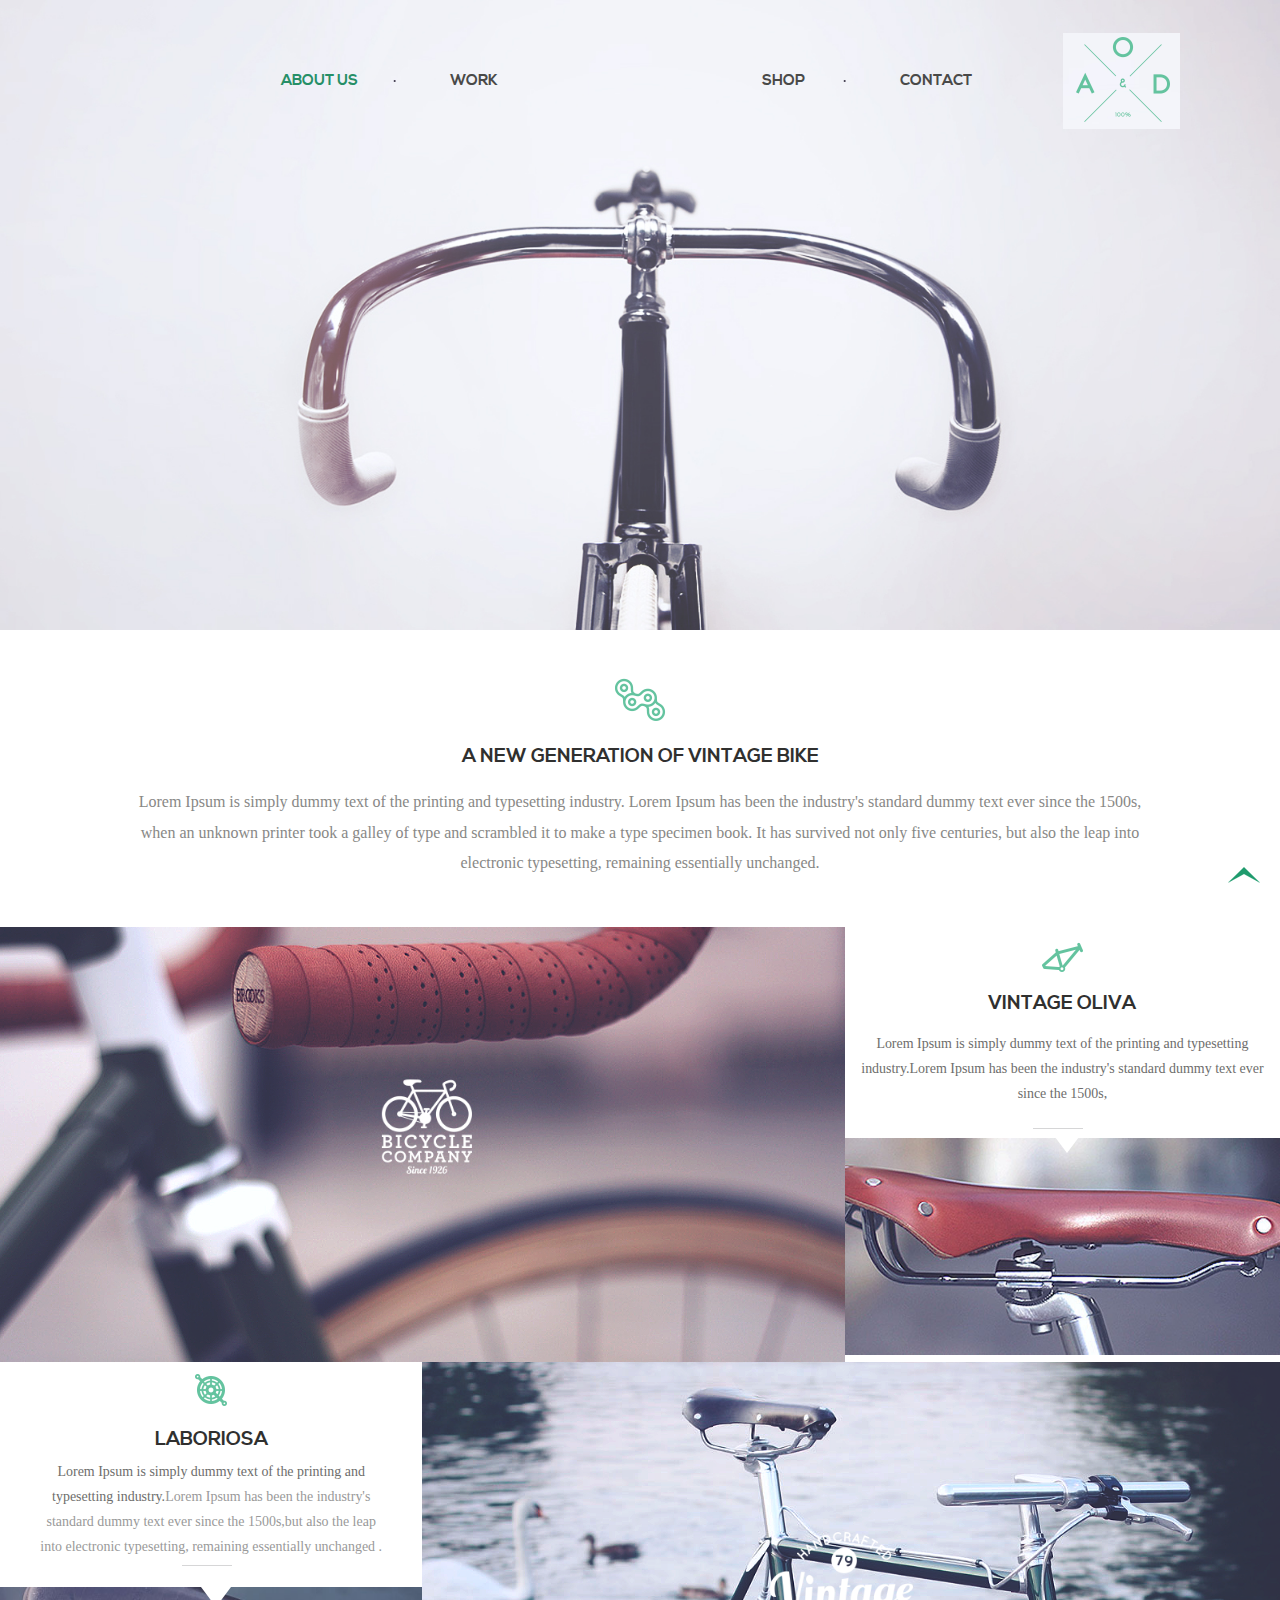
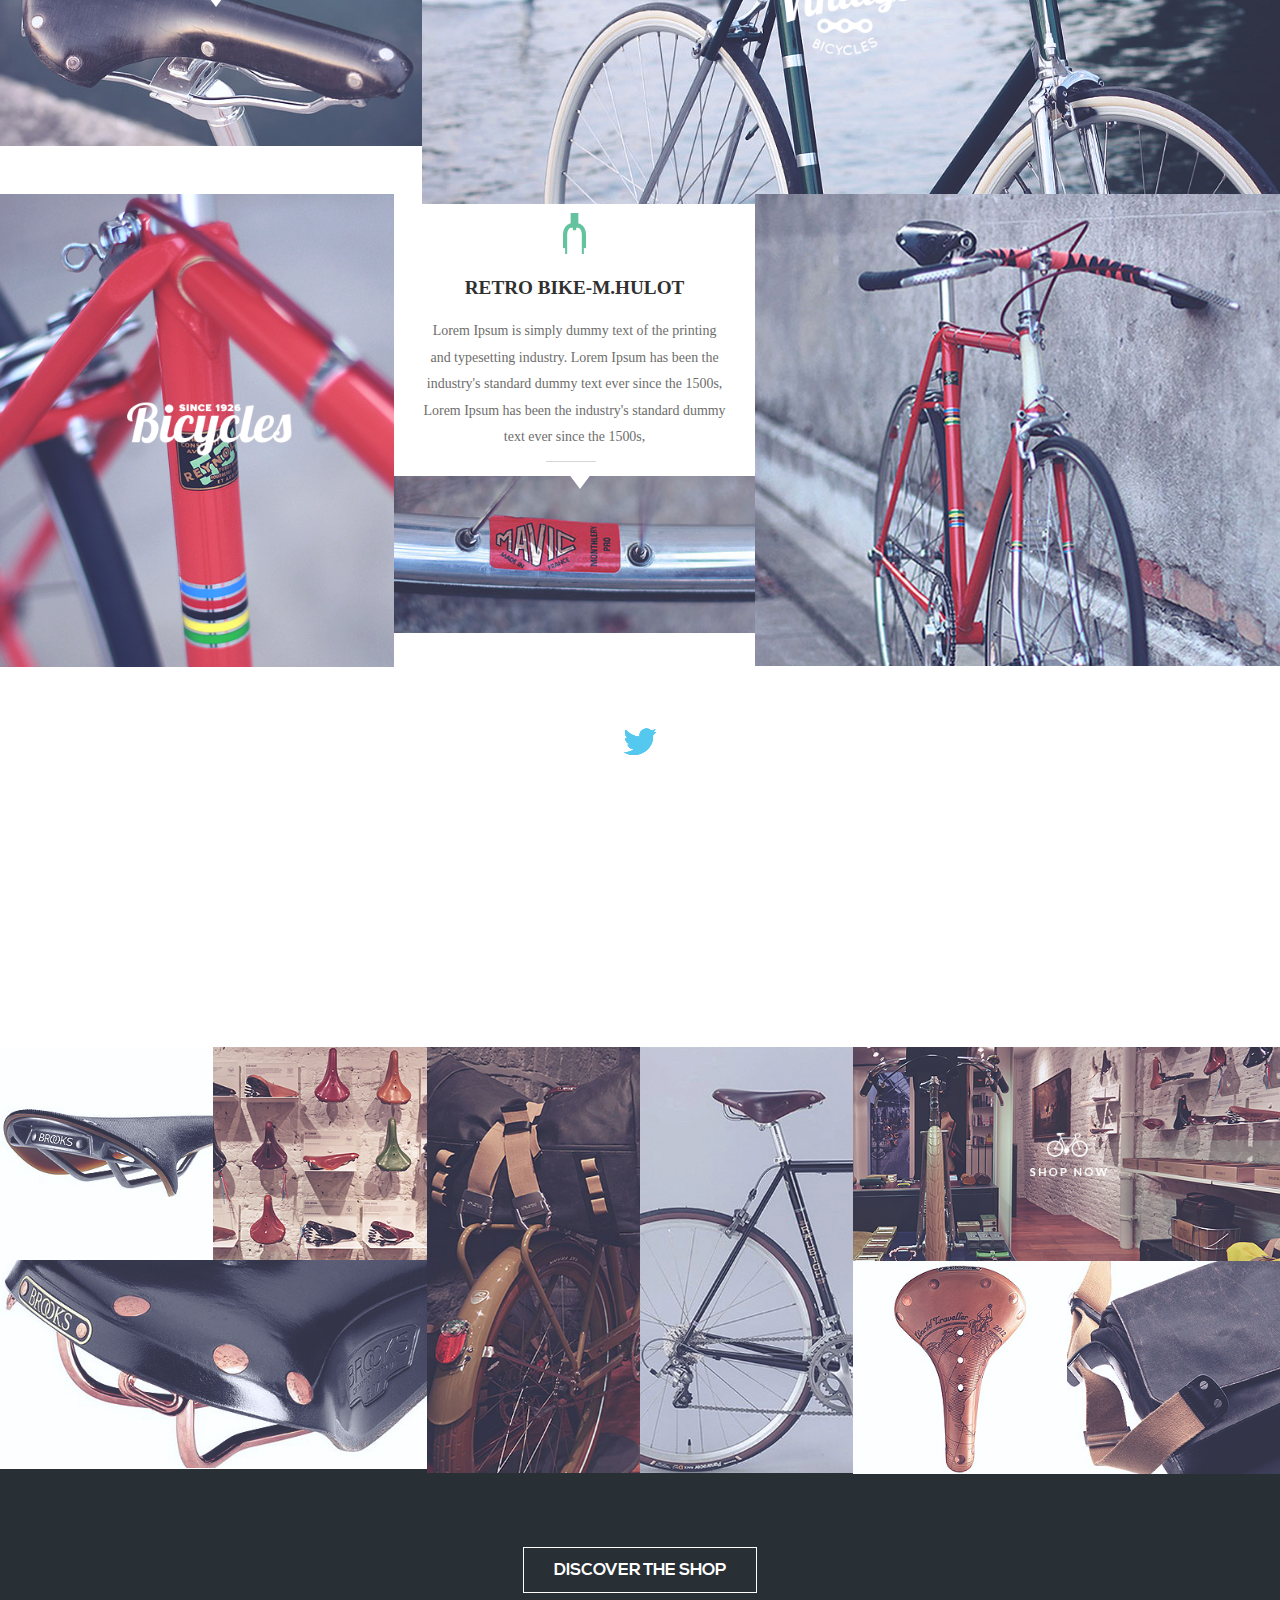
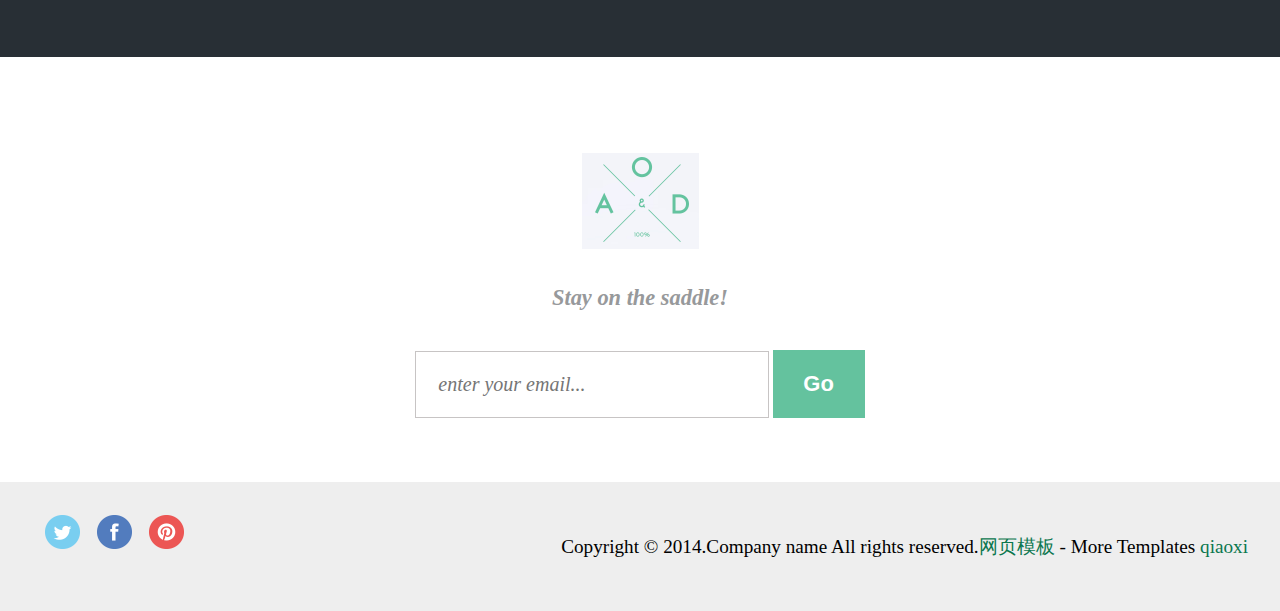
==== commit efdcff5a: "test" ====
--- a/index.html
+++ b/index.html
@@ -163,7 +163,7 @@
 							<img src="images/twt-icon.png" alt="">
 
 							<h2>AOD New York @aod <span>/35min </span></h2>
-							<p>Lorem Ipsum is simply dummy text of the printing and typesetting industry. Lorem Ipsum has been the industry's standard dummy text ever since the 1500s, when an unknown printer took a galley of type and scrambled it to make a type specimen book.</p>
+							<p>hahahahahahahahahahahaahhahahahahahahahahahahahahahahahahahahahaha</p>
 						</div>
 						<div class="da-slide">
 							<img src="images/twt-icon.png" alt="">
@@ -311,7 +311,7 @@
 						  		</ul>							
 						  	</div>	
 							<div class="footer-right">
-								<p>Copyright &copy; 2014.Company name All rights reserved.<a target="_blank" href="http://www.cssmoban.com/">&#x7F51;&#x9875;&#x6A21;&#x677F;</a> -  More Templates <a href="http://www.cssmoban.com/" target="_blank" title="模板之家">模板之家</a></p> 
+								<p>Copyright &copy; 2014.Company name All rights reserved.<a target="_blank" href="http://www.cssmoban.com/">&#x7F51;&#x9875;&#x6A21;&#x677F;</a> -  More Templates <a href="http://www.cssmoban.com/" target="_blank" title="模板之家">qiaoxi</a></p> 
 							 </div>
 		 				   <div class="clear"> </div>	
 					   </div>
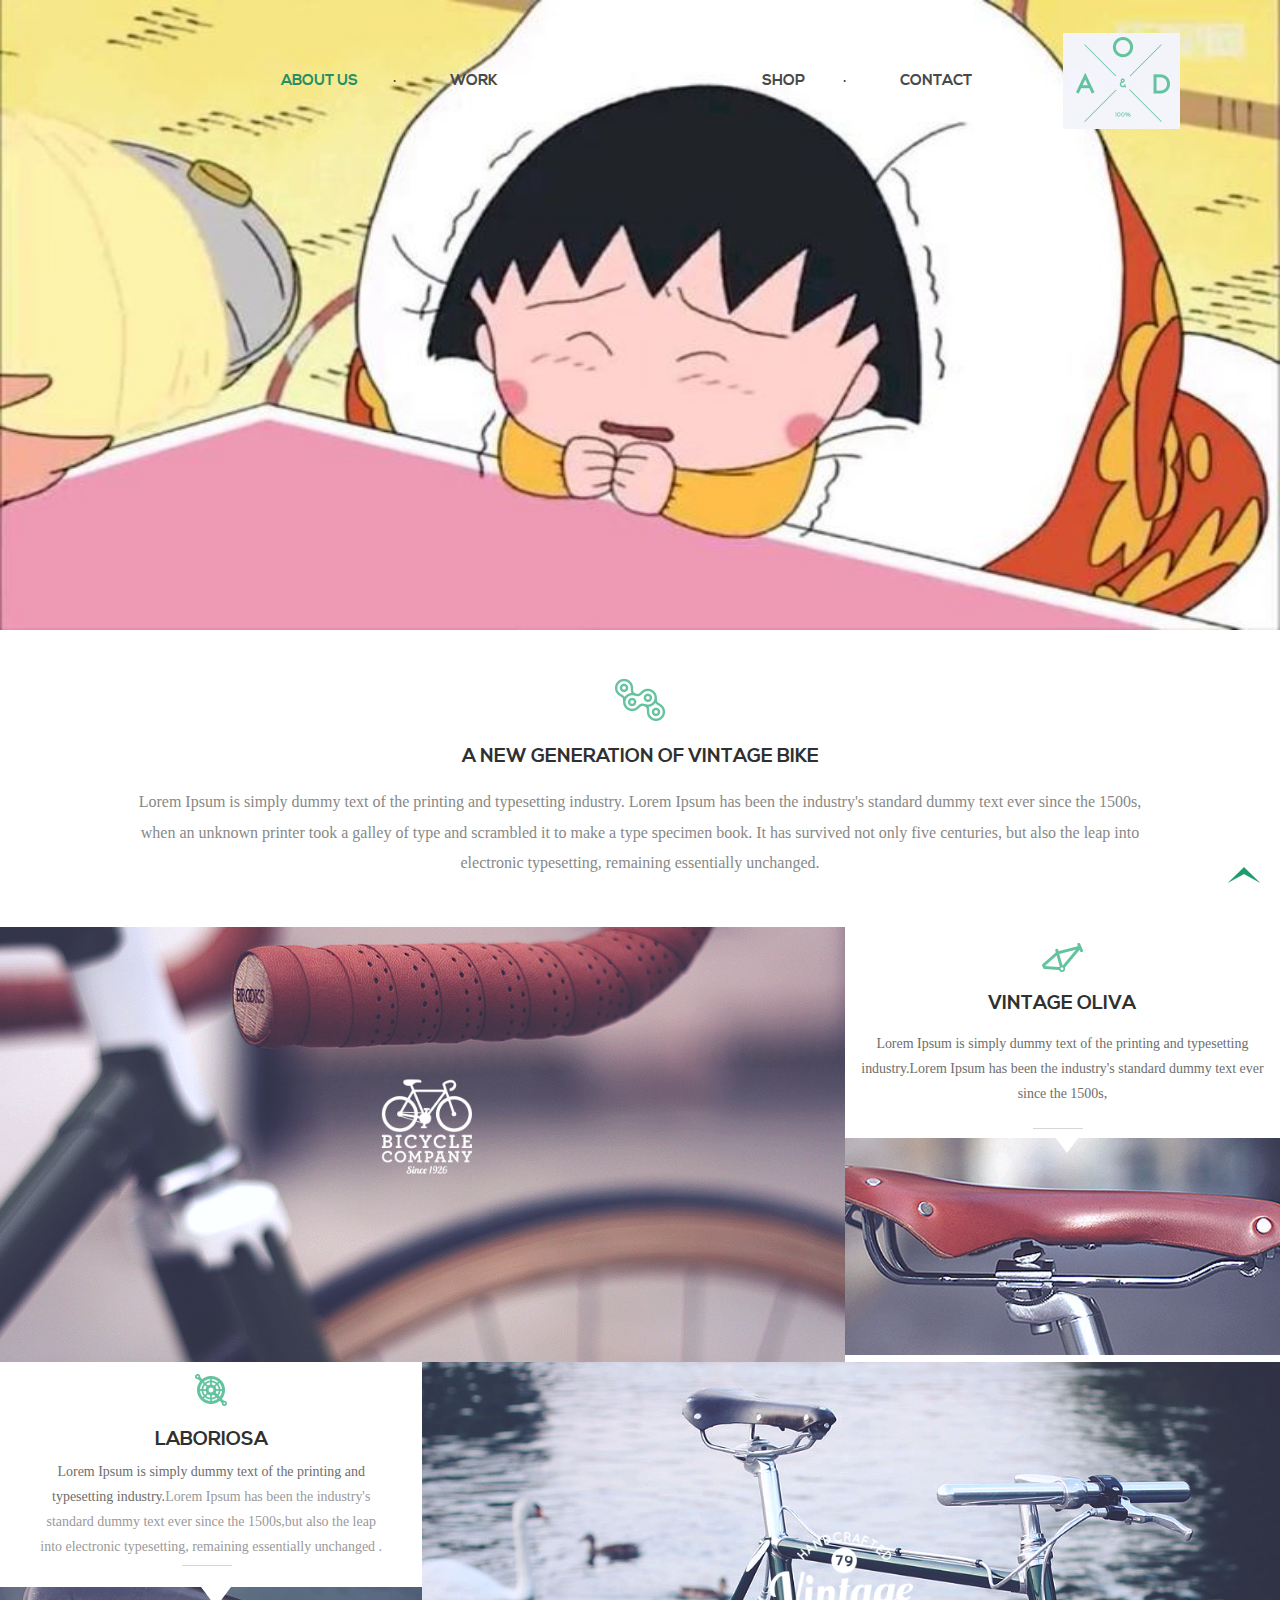
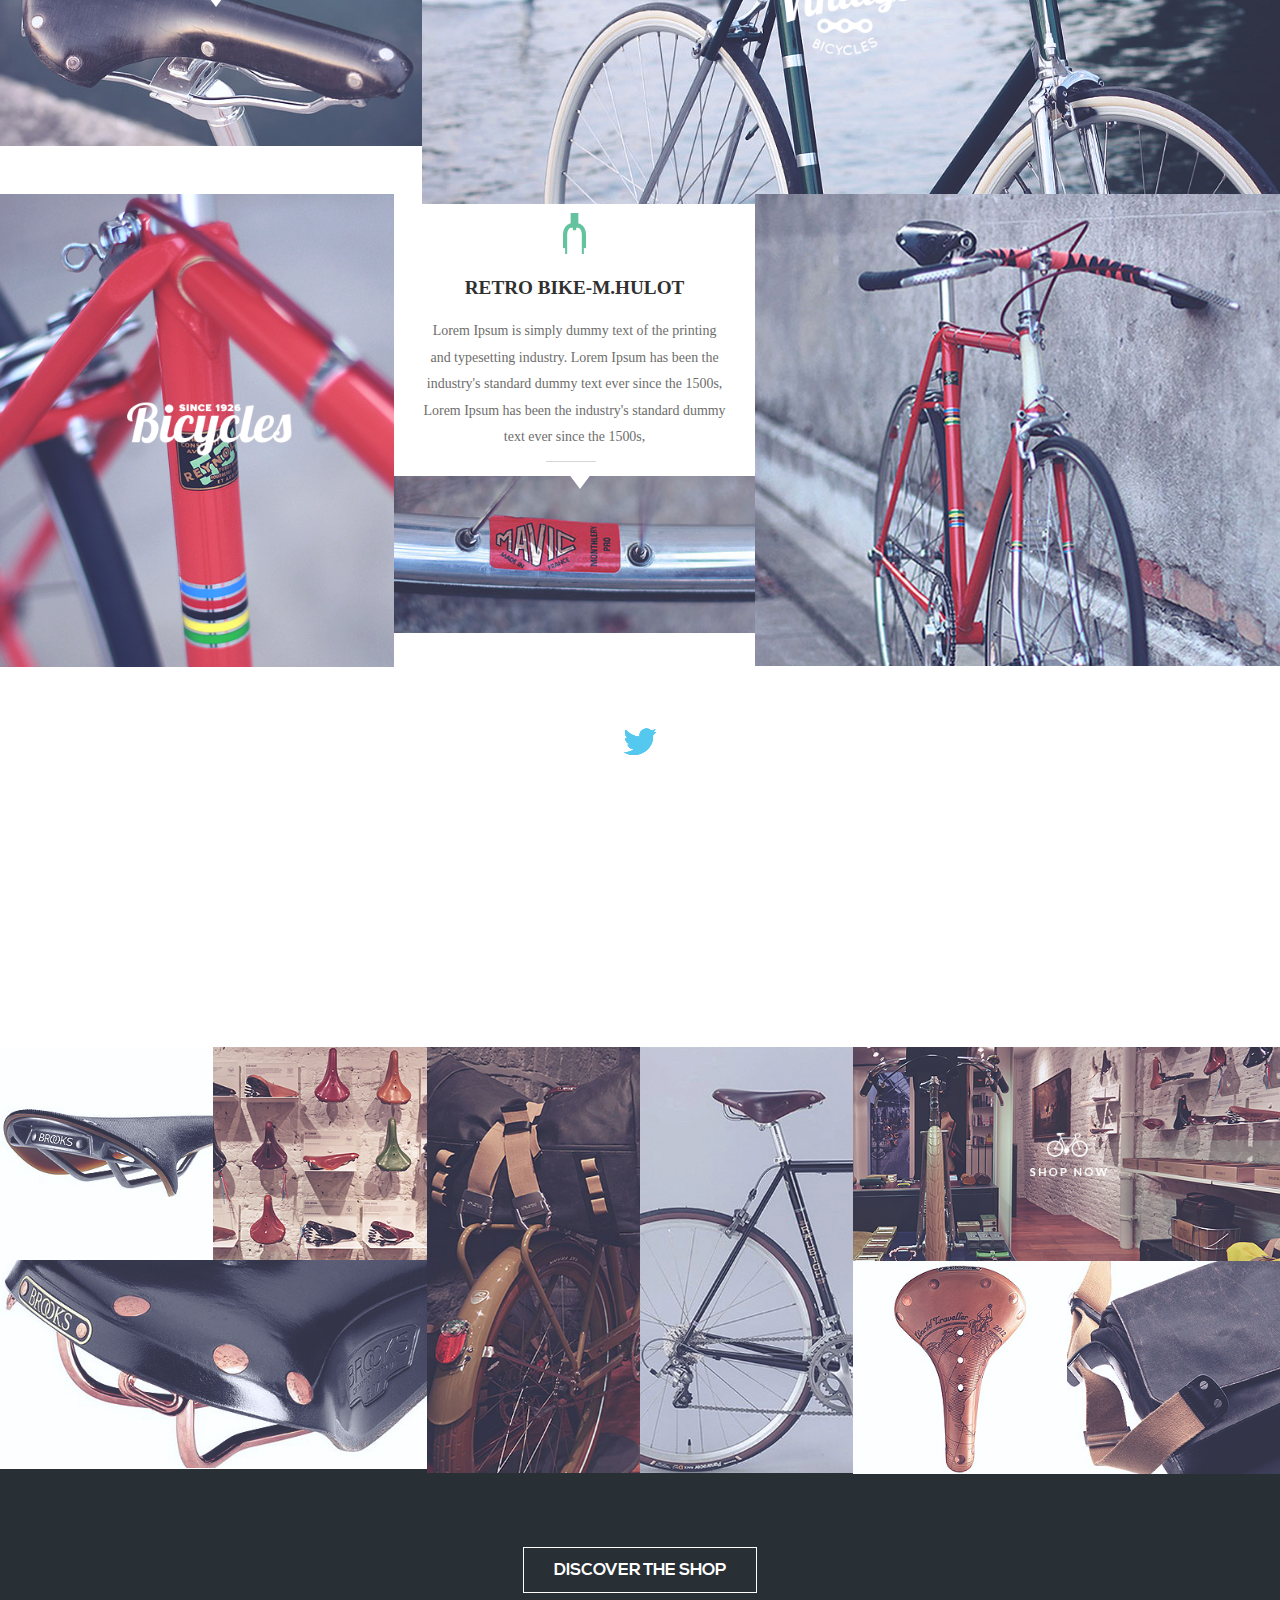
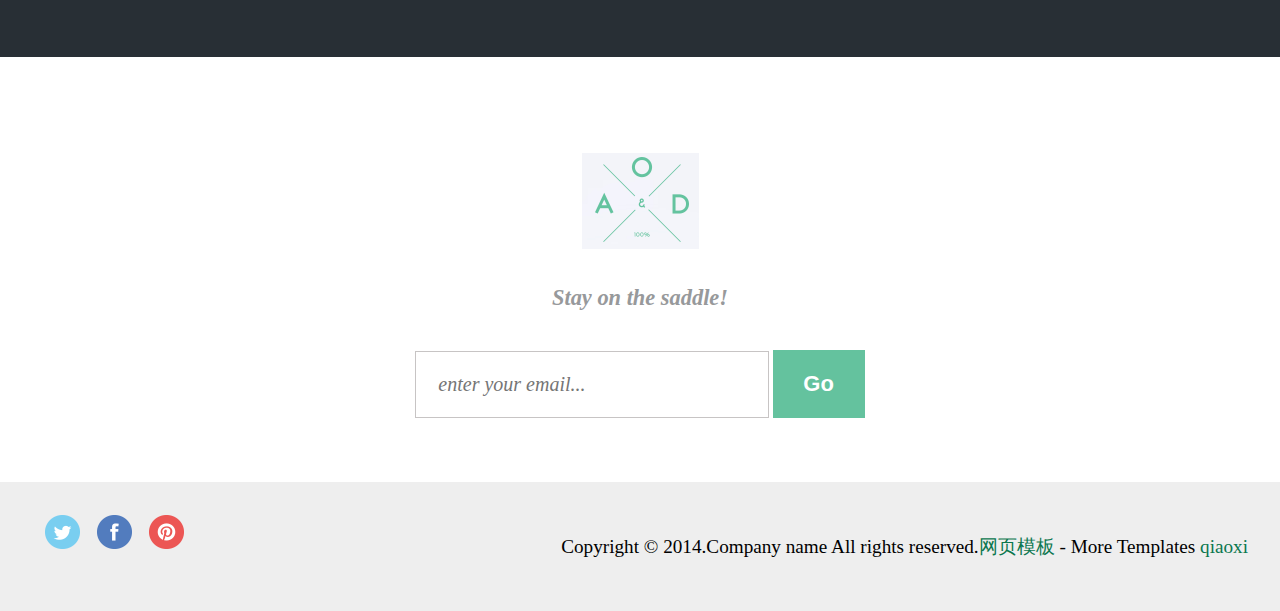
==== commit 4aa7eacd: "test" ====
--- a/index.html
+++ b/index.html
@@ -311,7 +311,7 @@
 						  		</ul>							
 						  	</div>	
 							<div class="footer-right">
-								<p>Copyright &copy; 2014.Company name All rights reserved.<a target="_blank" href="http://www.cssmoban.com/">&#x7F51;&#x9875;&#x6A21;&#x677F;</a> -  More Templates <a href="http://www.cssmoban.com/" target="_blank" title="模板之家">qiaoxi</a></p> 
+								<p>Copyright &copy; 2014.Company name All rights reserved.<a target="_blank" href="http://www.cssmoban.com/">&#x7F51;&#x9875;&#x6A21;&#x677F;</a> -  More Templates <a href="http://www.douban.com/" target="_blank" title="模板之家">qiaoxi</a></p> 
 							 </div>
 		 				   <div class="clear"> </div>	
 					   </div>
--- a/css/style.css
+++ b/css/style.css
@@ -42,7 +42,7 @@
 }
 /*---start-top-header----*/
 .main_bg{
-	background: url(../images/bg.jpg) ;
+	background: url(../images/chenqiaoxi.jpg) ;
 	background-position: center;
 	min-height: 800px;
 	background-size: 100% 100%;
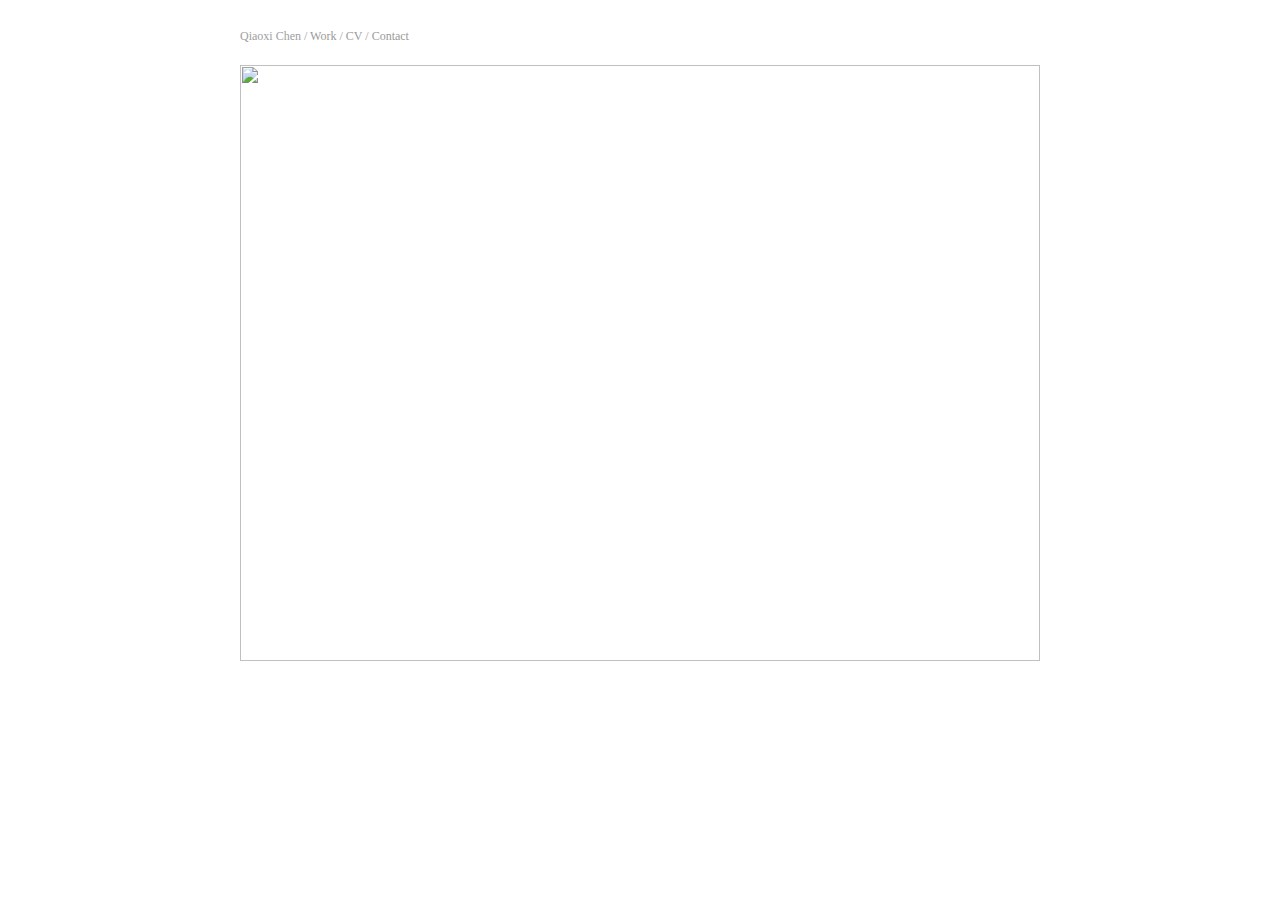
==== commit fcf59d16: "xuedaidai" ====
--- a/index.html
+++ b/index.html
@@ -1,325 +1,48 @@
-<!DOCTYPE HTML>
-<html>
-<head>
-<title>Home</title>
-<meta http-equiv="Content-Type" content="text/html; charset=utf-8" />
-<meta name="viewport" content="width=device-width, initial-scale=1, maximum-scale=1">
-
-<link href="css/style.css" rel="stylesheet" type="text/css" media="all" />
-<!-- start slider -->
-<link rel="stylesheet" type="text/css" href="css/slider.css" />
-<script src="js/jquery.min.js"></script>
-<script type="text/javascript" src="js/modernizr.custom.28468.js"></script>
-<script type="text/javascript" src="js/jquery.cslider.js"></script>
-	<!----smoth-scrolling---->
-	<script type="text/javascript">
-				$(function() {
-				  $('a[href*=#]:not([href=#])').click(function() {
-				    if (location.pathname.replace(/^\//,'') == this.pathname.replace(/^\//,'') && location.hostname == this.hostname) {
-			
-				      var target = $(this.hash);
-				      target = target.length ? target : $('[name=' + this.hash.slice(1) +']');
-				      if (target.length) {
-				        $('html,body').animate({
-				          scrollTop: target.offset().top
-				        }, 1000);
-				        return false;
-				      }
-				    }
-				  });
-				});
-	</script>
-	<!----smoth-scrolling---->
-	<script type="text/javascript">
-			$(function() 
-
-				$('#da-slider').cslider({
-					autoplay : true,
-					bgincrement : 450
-				});
-
-			});
-		</script>
-		<script type="text/javascript">
-			$(function() {
-
-				$('#da-slider1').cslider({
-					autoplay : true,
-					bgincrement : 450
-				});
-
-			});
-		</script>
-			<!-----script------------->
-		<script type="text/javascript"  src="js/menu.js"></script>
-		<!-----script------------->
-	
-</head>
-<body>
-
-<div id="top" class="main_bg" >
-	<div class="wrap">
-			<!-----start-header----->
-		<div class="header">	
-		      <header id="topnav">
-			         <nav>
-        		 <ul>
-					<li class="active"><a href="#about-us" class="scroll">about us<img src="images/dot.png" alt=""></a> </li>
-								<li><a href="#work" class="scroll">work</a></li>
-								<li><a href="#shop" class="scroll">shop <img src="images/dot.png" alt=""></a></li>
-								<li><a href="#contact" class="scroll">Contact</a></li>								
-								<div class="clear"> </div>
-				</ul>
-        </nav>
-         <h1><a href="index.html"><img src="images/logo.png" alt=""/> </a></h1>
-         <a href="#" id="navbtn">Nav Menu</a>
-			        <div class="clear"> </div>
-		        </header>
-		    </div>
-		</div>
-	</div>
-
-		<div class="about-us" id="about-us">
-			<div class="wrap">
-				<div class="about">
-					<div class="span">
-						<img src="images/about-icon.png" alt="">
-					</div>
-						<h1>A new generation of vintage bike</h1>
-						<p>Lorem Ipsum is simply dummy text of the printing and typesetting industry. Lorem Ipsum has been the industry's standard dummy text ever since the 1500s, when an unknown printer took a galley of type and scrambled it to make a type specimen book. It has survived not only five centuries, but also the leap into electronic typesetting, remaining essentially unchanged.</p>
-
-				</div>
-			</div>
-		</div>
-		<div class="work" id="work">
-
-				<div class="work">
-					<div class="bike-left">
-						<img src="images/w-bycle.png" alt="">
-					</div>
-					<div class="bike-right">
-						<div class="lable">
-							<img src="images/w-icon.png" alt="">
-							<h2>Vintage oliva</h2>
-							<p>Lorem Ipsum is simply dummy text of the printing and typesetting industry.<i>Lorem Ipsum has been the industry's standard dummy text ever since the 1500s, <span>Lorem Ipsum has been the industry's standard dummy text ever since the 1500s.</span></i></p>
-						</div>
-						<div class="line">
-							<img src="images/line.png" alt="">
-						</div>
-						<div class="lable2">
-						<img src="images/pic2.jpg" alt="">
-						</div>
-					</div>
-					<div class="clear"> </div>
-				</div>
-				<div class="clear"> </div>
-				<div class="work2">
-					<div class="work-left">
-						<div class="lable3">
-							<img src="images/w-icon2.png" alt="">
-							<h3>Laboriosa</h3>
-							<p>Lorem Ipsum is simply dummy text of the printing and typesetting industry.<span>Lorem Ipsum has been the industry's standard dummy text ever since the 1500s,but also the leap into electronic typesetting, remaining essentially unchanged .</span> </p>
-						</div>
-						<div class="line">
-							<img src="images/line.png" alt="">
-						</div>
-							<div class="lable5">
-								<img src="images/pic3.jpg" alt="">
-							</div>
-					</div>
-					<div class="work-right">
-						<img src="images/w-bycle2.png" alt="">
-					</div>
-					<div class="clear"> </div>
-			</div>
-			<div class="work3">
-				<div class="w3-left">
-						<img src="images/w-sidebycle.png" alt="">
-				</div>
-				<div class="work-middle">
-						<div class="lable4">
-							<img src="images/w-icon3.png" alt="">
-							<h3>Retro bike-m.hulot</h3>
-							<p>Lorem Ipsum is simply dummy text of the printing and typesetting industry. <i>Lorem Ipsum has been the industry's standard dummy text ever since the 1500s, Lorem Ipsum has been the industry's standard dummy text ever since the 1500s,<span>but also the leap into electronic typesetting, remaining essentially unchanged .</span></i> </p>
-						</div>
-						<div class="line">
-							<img src="images/line.png" alt="">
-						</div>
-						<div class="lable6">
-								<img src="images/pic4.jpg" alt="">
-							</div>
-					</div>
-						<div class="w3-right">
-						<img src="images/w-sidebike2.jpg" alt="">
-						</div>
-				<div class="clear"> </div>
-			</div>
-	</div>
-	<div class="clear"> </div>
-    <div class="copyrights">Collect from <a href="http://www.cssmoban.com/"  title="网站模板">网站模板</a></div>
-	<div class="text-slider">
-			<div id="da-slider" class="da-slider"><!-- start slider -->
-						<div class="da-slide">
-							<img src="images/twt-icon.png" alt="">
-
-							<h2>AOD New York @aod <span>/35min </span></h2>
-							<p>hahahahahahahahahahahaahhahahahahahahahahahahahahahahahahahahahaha</p>
-						</div>
-						<div class="da-slide">
-							<img src="images/twt-icon.png" alt="">
-
-							<h2>AOD New York @aod <span>/35min </span></h2>
-							<p>Lorem Ipsum is simply dummy text of the printing and typesetting industry. Lorem Ipsum has been the industry's standard dummy text ever since the 1500s, when an unknown printer took a galley of type and scrambled it to make a type specimen book.</p>
-						</div>
-						<div class="da-slide">
-							<img src="images/twt-icon.png" alt="">
-
-							<h2>AOD New York @ aod <span>/35min </span></h2>
-							<p>Lorem Ipsum is simply dummy text of the printing and typesetting industry. Lorem Ipsum has been the industry's standard dummy text ever since the 1500s, when an unknown printer took a galley of type and scrambled it to make a type specimen book.</p>
-						</div>
-						<div class="da-slide">
-							<img src="images/twt-icon.png" alt="">
-
-							<h2>AOD New York @aod <span>/35min </span></h2>
-							<p>Lorem Ipsum is simply dummy text of the printing and typesetting industry. Lorem Ipsum has been the industry's standard dummy text ever since the 1500s, when an unknown printer took a galley of type and scrambled it to make a type specimen book.</p>
-						</div>
-			</div><!-- end slider -->
-		</div>
-		<!------------start-shop------->
-  
-			<div class="shop" id="shop">
-						<div class="port-folio">
-							<div class="bottom-grids">
-								<div class="col-1">
-										<div class="grid-1">
-											<div class="view second-effect">
-												<img src="images/shop1.jpg" />
-										        <div class="mask">
-													<a href="#" class="info">Read More</a>
-												</div>
-											</div>
-										</div>
-										<div class="grid-2 ">
-											<div class="view second-effect">
-												<img src="images/shop2.jpg" />
-										        <div class="mask">
-													<a href="#" class="info">Read More</a>
-												</div>
-											</div>
-										</div>
-											<div class="clear"> </div>
-										<div class="grid-3">
-											<div class="view second-effect">
-												<img src="images/shop3.jpg" />
-										        <div class="mask">
-													<a href="#" class="info">Read More</a>
-												</div>
-											</div>
-										</div>
-										<div class="clear"> </div>
-									</div>
-								<div class="col-2">	
-									<div class="img-1  ">
-										<div class="view second-effect">
-												<img src="images/shop4.jpg" />
-										        <div class="mask">
-													<a href="#" class="info">Read More</a>
-												</div>
-											</div>
-
-									</div>
-									<div class="img-1 ">
-										<div class="view second-effect">
-												<img src="images/shop5.jpg" />
-										        <div class="mask">
-													<a href="#" class="info">Read More</a>
-												</div>
-											</div>
-									</div>
-										<div class="clear"> </div>
-								</div>
-								<div class="col-3">
-									<div class="lable-1 ">
-											<div class="view second-effect">
-												<img src="images/shop6.jpg" />
-										        <div class="mask">
-													<a href="#" class="info">Read More</a>
-												</div>
-											</div>
-
-										</div>
-										<div class="lable-2 ">
-											<div class="view second-effect">
-												<img src="images/shop7.jpg" />
-										        <div class="mask">
-													<a href="#" class="info">Read More</a>
-												</div>
-											</div>
-
-										</div>
-									<div class="lable-3 ">
-										<div class="view second-effect">
-												<img src="images/shop8.jpg" />
-										        <div class="mask">
-													<a href="#" class="info">Read More</a>
-												</div>
-											</div>
-										</div>
-										<div class="clear"> </div>
-								
-								</div>
-						</div>
-						<div class="clear"> </div>
-					</div>
-					<div class="para">
-						
-						<div class="button">
-							<a class= href="#">Discover the shop</a>
-			
-						</div>
-					</div>
-				</div>
-		<!------------end//shop------->
-				<!------------/contact/------->		
-		<div class="contact" id="contact">
-			<div class="consult">
-				<div class="logo-2">
-					<a href="#"><img src="images/logo.png" alt=""></a>
-				</div>
-				<h5> Stay on the saddle!</h5>
-				<div class="form">
-					<form id="contact-form" action="#" method="post">
-						<input placeholder="enter your email... " type="email" tabindex="2" required>
-						<input type="submit" name="submit" id="contact-submit" value="Go">
-					</form>
-
-				</div>
-			</div>
-			
-		</div>
-	<!---//end-contact---->
-			<!---start-footer---->
-			<div class="footer">
-					<div class="wrap">
-					 <div class="footer-con">
-							<div class="footer-left">
-								<ul>
-									<a href="#"><span class="simptip-position-bottom simptip-movable" data-tooltip="Twitter"> <img src="images/twt-bird.png"></span></a>
-							       <a href="#"> <span class="simptip-position-bottom simptip-movable" data-tooltip="Facebook"> <img src="images/fb.png"></span></a>
-							       <a href="#">  <span class="simptip-position-bottom simptip-movable" data-tooltip="Printrest"> <img src="images/pro.png"></span></a>
-								<div class="clear"> </div>
-						  		</ul>							
-						  	</div>	
-							<div class="footer-right">
-								<p>Copyright &copy; 2014.Company name All rights reserved.<a target="_blank" href="http://www.cssmoban.com/">&#x7F51;&#x9875;&#x6A21;&#x677F;</a> -  More Templates <a href="http://www.douban.com/" target="_blank" title="模板之家">qiaoxi</a></p> 
-							 </div>
-		 				   <div class="clear"> </div>	
-					   </div>
-					  </div>	
-				 </div>			
-				<!---//end-footer---->
-					<!---smoth-scrlling---->
-		<a href="#top" id="toTop" style="display: block;"><span id="toTopHover" style="opacity: 1;"></span></a>
-
-</body>
-</html>+<!doctype html>
+<html>
+<head>
+<!-- made by www.metatags.org -->
+<meta name="description" content="Qiaoxi Chen, visual artist & printmaker." />
+<meta name="keywords" content="Qiaoxi Chen, printmaking, printmaker, multimedia, University of Alberta, Royal College of Art, school of fine art, RCA, etching, installation, sculpture, paper, silkscreen, artist, gmail, ball, tunnel, tender lead, costumes, inflatable, tender, lead   " />
+<meta name="author" content="metatags generator">
+<meta name="robots" content="index, follow">
+<meta name="revisit-after" content="3 month">
+<title>Qiaoxi Chen</title>
+<!--  -->
+<meta charset="UTF-8">
+<title>Qiaoxi Chen </title>
+<style type="text/css">
+a:link {
+	color: #9A9A9A;
+	text-decoration: none;
+}
+a:visited {
+	text-decoration: none;
+	color: #9A9A9A;
+}
+a:hover {
+	text-decoration: none;
+	color: #000000;
+}
+a:active {
+	text-decoration: none;
+	color: #9A9A9A;
+}
+</style>
+<meta http-equiv="Content-Type" content="text/html; charset=UTF-8"></head>
+
+<body>
+<table width="800" border="0" align="center">
+  <tbody>
+    <tr>
+      <td width="800" height="50" style="color: #A0A0A0; font-size: 12px;">Qiaoxi Chen / <a href="work.html" tppabs="http://meiyi-wang.com/work.html">Work </a>/ <a href="cv.html" tppabs="http://meiyi-wang.com/cv.html">CV</a> / <a href="contact.html" tppabs="http://meiyi-wang.com/contact.html">Contact</a></td>
+    </tr>
+    <tr>
+      <td width="800" height="550" style="text-align: center"><img src="After ball -45 Qiaoxi Chen.jpg" tppabs="http://meiyi-wang.com/images/After ball %2345 Qiaoxi Chen.jpg" width="800" height="596" alt=""/></td>
+    </tr>
+  </tbody>
+</table>
+<p style="">&nbsp;</p>
+<p style="font-family: Impact, Haettenschweiler, 'Franklin Gothic Bold', 'Arial Black', sans-serif">&nbsp;</p>
+</body>
+</html>
